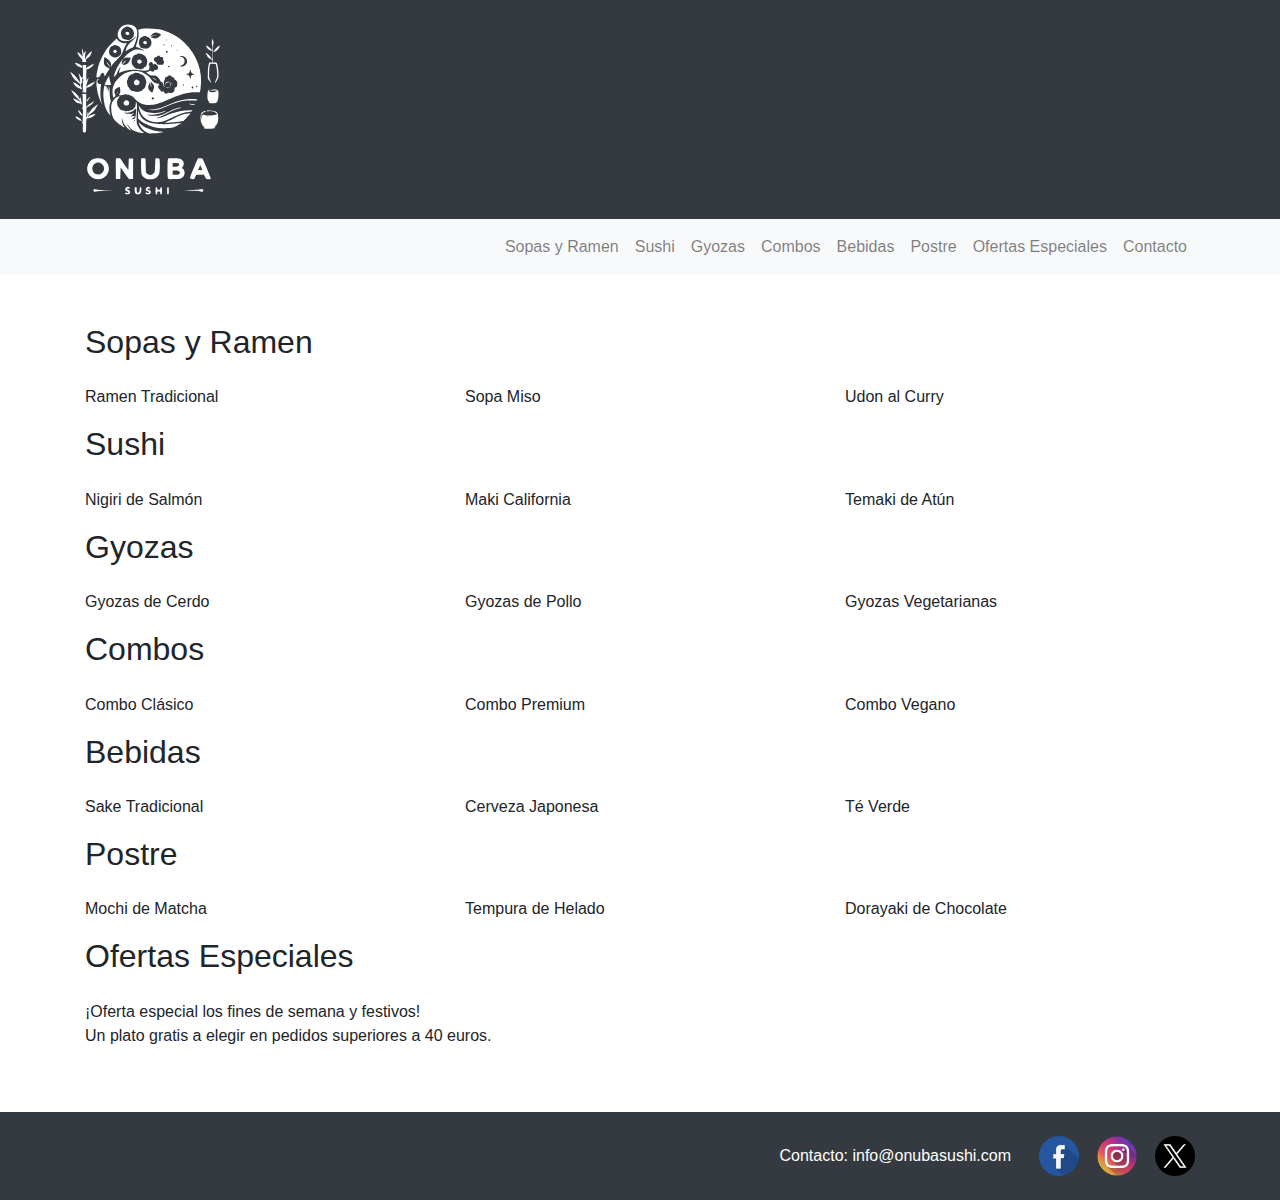
==== index.html @ 3cfafe1b "Initial commit" ====
<!DOCTYPE html>
<html lang="es">
<head>
    <meta charset="UTF-8">
    <meta name="viewport" content="width=device-width, initial-scale=1.0">
    <title>ONUBA SUSHI - Restaurante de comida japonesa</title>
    <link rel="stylesheet" href="https://maxcdn.bootstrapcdn.com/bootstrap/4.5.2/css/bootstrap.min.css">
    <link rel="stylesheet" href="styles.css">
    <link rel="stylesheet" href="animate.css">
    
</head>
<body>
    <script src="animate.js"></script>
    <header class="bg-dark text-white py-4 ">
        <div class="container">
            <div class="row align-items-left"> 
                <div id="animated-svg">
                    <svg class="logo" width="150" height="171" viewBox="0 0 150 171" fill="none">
                        <g id="Clip path group">
                        <mask id="mask0_1_111" style="mask-type:luminance" maskUnits="userSpaceOnUse" x="0" y="0" width="150" height="171">
                        <g id="clip0_1_2">
                        <path id="Vector" d="M150 0H0V171H150V0Z" fill="white"/>
                        </g>
                        </mask>
                        <g mask="url(#mask0_1_111)">
                        <g id="Group">
                        <path id="Vector_2" d="M54.0039 1.23437C49.0352 3.23828 46.125 9.96875 48.4805 13.9727C51.1367 18.3633 59.1016 18.2344 64.2813 13.6758C65.1406 12.9531 65.8672 12.4844 65.8672 12.6523C65.8672 13.0781 64.0274 15.0391 60.4297 18.4883C57.8164 20.9609 56.4024 23.2617 55.8047 25.9883L55.5039 27.4375L56.832 26.5C57.5586 25.9883 59.3594 25.0078 60.8555 24.3281C63.5117 23.1328 63.5977 23.0508 64.711 20.1953C68.1367 11.332 68.1367 5.58203 64.711 2.51172C62.4414 0.468748 57.4297 -0.128908 54.0039 1.23437ZM58.8008 3.02344C58.9727 3.28125 59.2305 3.36328 59.3985 3.28125C59.5703 3.15234 60.3438 3.44922 61.1133 3.91797C62.6133 4.8125 64.2383 8.00781 63.9844 9.54297C63.8555 10.0547 63.7695 10.9062 63.7695 11.418C63.7266 12.4414 62.0117 14.4414 60.2149 15.5508C59.1875 16.2305 58.7578 16.2305 56.5742 15.7617C53.1055 15.0391 52.6328 14.7422 51.6914 12.5234C50.793 10.3945 50.6641 8.73437 51.3477 6.98828C51.9492 5.41015 53.832 3.44922 54.7735 3.44922C55.2031 3.44922 55.6758 3.23828 55.8047 3.02344C56.1445 2.46875 58.457 2.46875 58.8008 3.02344Z" fill="white"/>
                        <path id="Vector_3" d="M55.6328 8.47658C55.332 9.07423 55.375 9.54298 55.8476 10.2227C57.1289 12.0156 60.3437 10.5234 59.1875 8.64845C58.5 7.58205 56.1875 7.45314 55.6328 8.47658Z" fill="white"/>
                        <path id="Vector_4" d="M73.789 4.55861C73.1055 4.68752 71.4765 4.94142 70.2344 5.19533C68.0937 5.62111 68.0078 5.66408 68.3086 6.77346C69.0351 9.32814 68.6094 13.8047 67.2383 17.9805C66.4648 20.2383 65.8672 22.2812 65.8672 22.5391C65.8672 22.793 66.8086 23.2617 68.0078 23.6016C70.0625 24.1992 74.2187 26.3711 73.918 26.6719C73.832 26.7539 72.9765 26.5859 72.0781 26.2461C71.1367 25.9023 69.0781 25.6484 67.539 25.6055C65.2265 25.6055 64.2383 25.8594 61.9687 26.9687C55.4609 30.1641 46.5078 42.1367 44.2383 50.6992L43.6836 52.875L44.9687 51.9805C45.6523 51.4687 46.4258 50.5742 46.6797 49.9336C47.4531 47.8867 49.164 44.5664 50.0195 43.5C50.8359 42.4336 50.8359 42.4766 50.0195 44.6914C49.5508 45.9297 49.164 47.4219 49.164 47.9727V49.0391L50.793 48.2305C54.8594 46.1836 61.8398 45.2461 67.3672 46.0547C74.0469 46.9922 75.6328 47.0352 77.6015 46.3125C79.2305 45.7148 79.4414 45.4609 79.2305 44.5664C79.1445 43.9688 79.2305 43.2461 79.4844 42.9453C79.7851 42.6055 79.7422 42.1797 79.3164 41.625C78.5 40.4766 78.543 39.4961 79.5273 38.6445C80.8125 37.4922 82.2695 37.918 82.8281 39.582C83.2109 40.8164 83.3398 40.9023 83.8125 40.3477C84.625 39.3672 85.0117 39.4961 86.6367 41.1133C88.9922 43.3281 88.4805 46.0547 85.7812 46.0547C84.9687 46.0547 84.2812 46.2695 84.2812 46.4844C84.2812 46.7383 83.8125 47.1211 83.2539 47.3789C82.4414 47.7617 82.0117 47.7188 81.2851 47.207C80.4726 46.6523 80.2148 46.6523 79.2305 47.1641C78.5859 47.5039 77.7305 47.7617 77.3437 47.7617C75.9297 47.7617 76.2305 48.4844 78.2422 50.0195C80.043 51.4258 80.5976 51.5938 82.7422 51.5938C84.0703 51.5938 85.7812 51.8516 86.5508 52.1484C87.9219 52.7461 89.9375 55.2188 90.4492 57.0078C90.6211 57.5195 91.1797 57.9844 91.6914 58.0703C92.375 58.1563 92.6758 58.625 92.9336 59.8203C93.3633 61.7773 94.0039 63.0977 94.6055 63.0977C94.8594 63.0977 94.7305 62.6719 94.3906 62.1602C93.4922 60.8828 93.5312 57.6016 94.4336 56.2812C94.8594 55.6836 95.1172 54.918 95.0742 54.5352C94.9453 53.8125 96.1015 52.5742 96.5312 53C96.6601 53.0859 97.2148 52.7461 97.7734 52.1914C99.0586 50.9141 99.914 50.9141 101.199 52.1914C101.797 52.7891 102.699 53.3008 103.211 53.3828C103.941 53.4688 104.238 53.8516 104.324 54.6641C104.41 55.3438 104.711 55.8555 105.012 55.8555C105.312 55.8555 105.996 56.3242 106.508 56.8789C107.41 57.8164 107.453 58.1992 107.195 60.5C106.98 62.5039 106.723 63.1406 106.082 63.3125C105.652 63.4844 105.141 63.4844 104.969 63.3984C104.754 63.2695 104.625 64.0352 104.582 65.0586C104.539 67.5742 103.168 69.0625 100.941 69.0625C100.043 69.0625 99.1875 68.8945 99.0586 68.6367C98.8867 68.3828 98.2851 68.5937 97.6015 69.1055C96.4883 69.918 96.2305 69.957 95.1601 69.4062C94.4336 69.0625 93.875 68.4258 93.789 67.8711C93.6601 67.1055 93.5312 66.9766 93.0625 67.3594C92.418 67.9141 90.707 67.5742 90.707 66.8906C90.707 66.6797 90.1484 65.9961 89.4219 65.3555C87.9219 64.0352 87.707 62.2461 88.9492 61.0117C89.8945 60.0742 89.8945 60.0742 86.8515 59.4766C84.7109 59.0508 82.8711 57.8164 81.6289 55.9844C79.6133 53 76.5742 50.3594 73.3203 48.7422C70.5351 47.4219 69.5937 47.1641 66.4258 46.9922C59.4844 46.6094 54.0039 48.7422 48.9062 53.7266C43.8125 58.7109 41.7969 64.25 42.7422 70.7266C42.9531 72.2188 43.168 73.4961 43.2539 73.5391C43.3398 73.6211 43.9414 73.2383 44.582 72.6445C45.7383 71.6641 45.7383 71.5781 45.0976 70.3828C44.1523 68.5117 44.2812 66.3359 45.4375 65.0586C46.4687 63.8672 49.4219 62.4609 49.7226 63.0156C49.8515 63.1836 50.0625 64.3789 50.2344 65.6562C50.4492 67.5312 50.3203 68.3398 49.6797 69.5742L48.8242 71.1953H50.8789C51.9922 71.1953 53.4922 70.8945 54.1758 70.5547C55.2461 70.043 55.7187 70 56.7031 70.3828C57.3867 70.6836 58.2422 70.8516 58.6719 70.8125C59.0586 70.7695 59.4844 70.9375 59.6562 71.1953C59.7851 71.4063 60.3437 71.6211 60.8125 71.6211C61.3711 71.6211 62.914 72.8555 64.7969 74.7734C69.4219 79.5039 73.0625 80.9922 79.914 80.9922C84.9258 80.9922 89.5508 79.6719 97.2148 76.0938C109.422 70.3438 117.301 68.125 125.395 68.125H129.98L130.578 64.4609C133.191 47.7188 127.023 30.5469 113.961 18.3203C106.723 11.5859 98.5859 7.37111 88.9922 5.36721C85.8242 4.68752 76.2734 4.1758 73.789 4.55861ZM88.6523 9.28908C91.3476 10.3086 91.4336 10.5234 90.0234 12.0156C87.4531 14.6992 85.0547 15.168 81.7148 13.5898L79.7851 12.6953L82.7422 12.1406C84.3672 11.8437 85.9101 11.4609 86.168 11.332C86.7656 11.0352 83.125 11.4609 81.7148 11.8437C80.6836 12.0977 80.6836 12.0977 81.3281 11.1211C82.0976 9.9258 84.539 8.56252 85.8672 8.56252C86.3828 8.56252 87.664 8.85939 88.6523 9.28908ZM78.2031 13.25C79.4844 13.8867 80.2148 14.6133 80.8555 15.8906C82.957 20.1953 79.4844 25.3086 74.9883 24.582C70.707 23.9023 70.8359 23.9883 69.5937 21.4297C68.6953 19.6406 68.6523 19.2148 69.0351 17.168C69.3789 15.5508 69.8515 14.5703 70.707 13.8477C71.3906 13.293 72.0781 12.9102 72.293 13.0352C72.4609 13.1641 72.8906 12.9531 73.1914 12.5664C73.832 11.7578 75.5898 12.0156 78.2031 13.25ZM96.7031 16.0625C96.7031 16.4023 96.4883 16.5742 96.2734 16.4453C96.0156 16.2734 95.9297 15.9766 96.0586 15.7617C96.4453 15.168 96.7031 15.293 96.7031 16.0625ZM94.3476 21.3437C94.1328 21.6875 93.875 21.6875 93.6172 21.4297C93.3633 21.1758 93.3203 20.75 93.4922 20.4922C93.7031 20.1523 93.9609 20.1523 94.2187 20.4062C94.4765 20.6641 94.5195 21.0898 94.3476 21.3437ZM101.84 21.8555C101.84 22.5391 101.715 22.6641 101.371 22.3242C101.113 22.0703 101.027 21.6445 101.156 21.3867C101.629 20.6641 101.84 20.832 101.84 21.8555ZM107.41 26.2891C107.41 26.6289 107.195 26.7969 106.98 26.6719C106.723 26.5 106.637 26.2031 106.766 25.9883C107.152 25.3906 107.41 25.5195 107.41 26.2891ZM97.6875 28.0781C97.3867 28.1602 97.1289 28.5039 97.1289 28.8437C97.1289 29.3125 96.9609 29.2695 96.4023 28.6719C95.7187 28.0352 95.7187 27.8633 96.2734 27.3086C96.832 26.7539 97.0039 26.7539 97.5586 27.3086C98.0742 27.7773 98.1172 27.9922 97.6875 28.0781ZM70.3203 29.7383C70.4922 29.9102 70.8789 30.0781 71.1367 30.0781C71.4336 30.1211 72.4609 30.4609 73.4492 30.8867C74.9453 31.5273 75.4609 32.082 76.3594 34C77.2148 35.7461 77.4297 36.7695 77.2578 38.0898C76.918 40.9844 76.1875 42.6055 75.0312 42.9023C74.4765 43.0312 74.0039 43.4141 74.0039 43.7148C74.0039 44.5234 70.1484 45.6719 69.207 45.1602C68.7812 44.9492 68.1797 44.7773 67.8789 44.8203C66.4258 44.9922 65.6523 44.6094 63.8984 42.7344C61.6719 40.3906 61.3711 39.5391 61.7578 36.3437C62.0976 33.4883 63.6406 31.2305 65.4805 30.8477C66.168 30.7187 66.9375 30.3359 67.1953 30.0352C67.707 29.3984 69.8086 29.2266 70.3203 29.7383ZM90.0234 32.4648C90.3633 32.9766 90.8359 33.2305 91.0937 33.1055C91.3476 32.9336 91.9492 33.0195 92.4609 33.2734C93.1484 33.6562 93.3203 34.043 93.1055 34.9805C92.9765 35.7461 93.1055 36.3828 93.4922 36.6836C94.3047 37.3633 94.3047 38.1328 93.4922 39.6641C92.8476 40.9023 92.7617 40.9023 90.1484 40.7734C88.6953 40.6875 87.3672 40.6016 87.1953 40.5586C87.0664 40.5195 86.8086 40.0078 86.6367 39.3242C86.5078 38.6836 85.9961 37.9609 85.4805 37.75C83.2539 36.7266 83.4258 33.8711 85.7812 33.0625C86.5078 32.8477 87.2383 32.4219 87.4101 32.125C87.9219 31.2734 89.293 31.4844 90.0234 32.4648ZM114.73 32.8906C118.242 35.3633 117.859 40.1758 113.961 42.0078C112.891 42.5195 112.035 42.6484 110.922 42.4336L109.336 42.0938L110.836 41.7109C113.875 40.9023 115.375 38.0898 114.262 35.3633C113.574 33.7422 112.293 32.8477 110.621 32.8477C109.637 32.8477 109.465 32.7227 109.98 32.4219C111.051 31.7422 113.406 31.9531 114.73 32.8906ZM60.6015 33.8711C61.0273 34.2539 59.8281 36.9375 58.5859 38.4727C57.2578 40.0898 55.0312 41.1133 53.3633 40.8594C52.4609 40.7305 52.5469 40.5586 54.5195 38.4727C56.2305 36.6406 56.4023 36.3008 55.4609 36.7266C54.8594 36.9805 53.789 38.0039 53.1484 38.9844L51.9492 40.7305L51.8203 39.1523C51.6484 37.1523 52.6758 35.1914 54.4336 34.082C55.5039 33.4023 56.2734 33.2734 58.1172 33.4453C59.3594 33.5742 60.4726 33.7422 60.6015 33.8711ZM99.4023 42.9023C99.2305 43.3281 99.0156 43.3281 98.414 42.9883C97.6875 42.5195 97.6875 42.4336 98.3281 41.9648C99.1445 41.3711 99.7851 41.9648 99.4023 42.9023ZM121.969 49.125C122.484 49.5508 123.426 49.8906 124.07 49.9336C125.055 49.9336 124.969 50.0195 123.469 50.5742C121.285 51.3828 121.156 51.5117 120.727 53.7695C120.387 55.6016 120.387 55.6445 120.086 54.3633C119.445 51.6797 119.059 51.2109 116.961 50.5742C115.375 50.1055 115.16 49.9336 116.059 49.9336C118.328 49.8477 119.316 49.168 119.656 47.4609C120.086 45.0352 120.43 44.8203 120.727 46.6523C120.898 47.6328 121.414 48.6562 121.969 49.125ZM68.5234 49.082C68.9062 49.082 69.4648 49.3789 69.7656 49.7227C70.0195 50.0625 70.6211 50.3164 71.0508 50.3164C72.1211 50.3164 74.6484 52.6172 75.1601 54.0234C76.4453 57.6016 76.6172 58.4141 76.1875 59.2227C75.9297 59.6914 75.7187 60.457 75.7187 60.9258C75.7187 62.332 74.3906 64.6758 73.3203 65.1875C72.7617 65.4414 72.293 65.8242 72.293 66.082C72.293 67.4883 66.3828 68.6367 64.7109 67.5312C64.1523 67.1875 63.5117 67.0195 63.2969 67.1484C62.6133 67.5742 60.3008 66.125 59.7422 64.8867C59.4453 64.293 58.7578 63.3125 58.2031 62.7578C57.6015 62.1602 57.3008 61.4805 57.4297 60.9258C57.5586 60.5 57.4726 59.9883 57.2578 59.8594C56.7461 59.5625 56.7461 57.3477 57.2578 56.3672C57.5156 55.9844 57.8164 55.0898 57.9453 54.4062C58.2851 52.875 60.7695 50.3164 61.8828 50.3164C62.3555 50.3164 63.082 49.9336 63.5547 49.4219C64.1953 48.6992 64.668 48.5703 66.082 48.7812C67.0234 48.9102 68.1367 49.0391 68.5234 49.082ZM83.7265 61.3516C84.2812 62.6719 84.2812 63.0547 83.4258 65.7422C82.8711 67.3164 82.3125 68.6367 82.1406 68.6367C82.0117 68.6367 81.0703 67.9141 80.0859 67.0195C78.457 65.4844 78.2851 65.1875 78.2851 63.2695C78.2851 61.8633 78.5859 60.7148 79.2305 59.6914L80.1719 58.1992L80.5156 60.5C80.7265 61.7773 80.9844 62.9297 81.0703 63.0547C81.5 63.4414 81.2851 59.7344 80.8125 58.5391L80.3867 57.3477L81.7539 58.625C82.4844 59.3086 83.3828 60.543 83.7265 61.3516ZM113.961 61.5234C113.832 61.7344 113.535 61.6914 113.32 61.4805C113.062 61.2227 113.02 60.7969 113.191 60.543C113.449 60.1602 113.574 60.1602 113.875 60.5859C114.047 60.8828 114.09 61.3086 113.961 61.5234ZM123.426 63.1836C123.77 63.3984 123.727 63.5234 123.383 63.5234C123.082 63.5234 122.828 63.8672 122.828 64.25C122.828 64.8867 122.742 64.8477 122.055 64.1641C121.371 63.4414 121.371 63.2695 121.969 62.6719C122.355 62.2891 122.699 62.1602 122.785 62.4609C122.871 62.6719 123.168 63.0156 123.426 63.1836ZM127.281 62.2031C127.41 62.418 127.281 62.8008 126.937 63.0547C126.508 63.4414 126.297 63.3984 126.125 62.9297C125.738 61.9922 126.766 61.3516 127.281 62.2031ZM84.1953 74.1758C84.4531 74.1758 84.2383 74.6016 83.7265 75.1133C82.8711 76.0078 82.7422 76.0508 82.4844 75.3281C82.3125 74.9453 81.8398 74.6016 81.414 74.5586C80.8125 74.5586 80.8555 74.4766 81.6289 74.1758C82.1406 73.9648 82.5703 73.5391 82.5703 73.2383C82.6133 72.8984 82.7851 72.9414 83.168 73.4102C83.4687 73.8359 83.9414 74.1758 84.1953 74.1758Z" fill="white"/>
                        <path id="Vector_5" d="M74.0898 17.3398C72.9336 18.1055 72.8906 18.875 73.918 19.7695C74.8594 20.6211 76.4453 20.2812 76.7891 19.1719C77.3008 17.5547 75.5039 16.3164 74.0898 17.3398Z" fill="white"/>
                        <path id="Vector_6" d="M67.8359 36.0859C67.0234 36.8945 66.9805 37.9609 67.707 38.8984C68.6953 40.2187 71.1758 39.8789 71.6484 38.3437C72.3359 36.2578 69.3789 34.5117 67.8359 36.0859Z" fill="white"/>
                        <path id="Vector_7" d="M64.8398 56.4531C63.4688 57.7734 63.4258 59.2656 64.7109 60.457C66.082 61.7344 67.75 61.6523 68.8633 60.2461C70.3203 58.4141 69.4648 56.1953 67.0664 55.6445C66.168 55.4297 65.6523 55.6016 64.8398 56.4531Z" fill="white"/>
                        <path id="Vector_8" d="M42.5273 18.4062C37.9023 22.8789 35.1601 26.6289 32.375 32.2109C29.8086 37.2812 28.3945 41.3281 27.3242 46.4414C26.2109 51.8086 26.2109 53.6406 27.2383 53.5547C27.625 53.5547 28.0937 53.3438 28.2226 53.1719C28.3515 53 28.9062 52.7891 29.3789 52.7461C30.1055 52.7031 30.3203 52.4062 30.3203 51.5938C30.3203 50.2734 32.1211 48.3984 33.0195 48.7422C33.3633 48.8672 33.918 49.8047 34.2617 50.7852L34.8594 52.6172L36.4883 49.6797C37.3867 48.0586 38.5 46.2695 38.9297 45.7148L39.6992 44.6914L37.5156 43.543C34.4765 42.0078 33.6172 40.3906 33.918 36.5547C34.0469 34.9805 34.2617 33.5312 34.3906 33.2734C34.8594 32.5078 39.4023 36.0859 40.4297 38.0469C40.7695 38.6836 41.0273 40.0078 41.0273 41.0273V42.8594L42.0117 41.3711C42.5273 40.5586 44.7969 38.0039 47.0664 35.6172C51.4765 31.0586 51.9922 30.293 53.7031 25.5195C54.3476 23.8164 55.289 21.7266 55.8476 20.875L56.832 19.3437L54.0898 19.1289C50.9219 18.875 48.9492 17.8516 47.582 15.8477L46.5937 14.3984L42.5273 18.4062ZM45.9101 21.2187C46.082 21.4297 46.3828 21.5586 46.5078 21.6016C47.793 21.8125 49.6797 22.8789 50.2344 23.7734C50.664 24.3711 51.0508 25.9453 51.1758 27.2656C51.3906 29.4414 51.3047 29.8242 50.2344 31.0586C49.5937 31.8242 48.8242 32.4219 48.5234 32.4219C48.2226 32.4219 47.75 32.7227 47.4531 33.0625C46.8515 33.7422 43.5117 33.6562 43.2539 32.9336C43.168 32.6797 42.8711 32.5508 42.5703 32.6797C42.0117 32.8906 39.3594 30.4609 39.2734 29.6953C39.2734 29.4414 39.1875 28.7578 39.0586 28.2031C38.9726 27.6094 39.1875 26.2461 39.5703 25.0937C40.1289 23.3477 40.5586 22.8789 42.2266 22.0273C44.3242 20.918 45.3945 20.707 45.9101 21.2187Z" fill="white"/>
                        <path id="Vector_9" d="M43.5117 26.6719C42.9141 28.0352 43.7266 29.0977 45.2266 28.9297C46.8086 28.7148 47.4102 27.5664 46.4258 26.5C45.3125 25.3086 44.1094 25.3906 43.5117 26.6719Z" fill="white"/>
                        <g id="Taza3" class="fade-in-out">
                        <path id="Vector_10" d="M142.098 16.8711C141.672 18.4492 141.629 19.1719 142.012 20.2383C142.613 21.8984 142.699 26.5859 142.141 26.3711C141.883 26.2891 141.285 25.6055 140.727 24.7969C139.828 23.5195 136.23 21.0469 135.848 21.4727C135.719 21.5586 136.273 22.582 137.047 23.7305C138.203 25.3906 138.844 25.9023 140.516 26.4141L142.527 27.0547V31.2305C142.527 33.5312 142.398 35.4062 142.184 35.4062C142.012 35.4062 141.414 34.5117 140.855 33.4453C139.914 31.7422 136.359 28.6289 135.848 29.0977C135.762 29.2266 136.187 30.3359 136.875 31.6133C137.859 33.5742 138.371 34.082 140.301 34.9375C142.227 35.832 142.527 36.1719 142.527 37.1953C142.527 38.3008 142.398 38.3867 140.855 38.3867H139.187L138.5 41.1562C138.074 42.9453 137.816 45.7148 137.816 49.168V54.4492L139.402 56.8359C140.258 58.1562 141.07 59.1797 141.156 59.0938C141.242 59.0078 140.77 57.6445 140.129 56.0703C139.059 53.3008 139.016 52.918 139.187 47.5898C139.316 44.5234 139.613 41.4531 139.914 40.8164C140.344 39.6641 140.473 39.6211 143.039 39.75L145.738 39.8789L146.254 42.0078C146.551 43.1602 146.937 46.0547 147.066 48.3984C147.324 52.5742 147.324 52.7461 145.996 55.8125C145.227 57.5195 144.711 59.0078 144.84 59.1367C144.969 59.2656 145.824 58.1563 146.766 56.707C148.48 54.1094 148.523 53.8945 148.523 50.3594C148.523 46.6094 148.094 43.2852 147.238 40.1328C146.766 38.4297 146.723 38.3867 144.883 38.3867H142.957V29.6953C142.957 24.9648 143.125 20.4922 143.383 19.8125C143.684 18.918 143.641 18.0195 143.254 16.6992L142.656 14.8242L142.098 16.8711Z" fill="white"/>
                        <path id="Vector_11" d="M147.152 23.1758C146.125 23.9453 144.883 25.3906 144.324 26.3281L143.34 28.1211L144.711 27.7344C146.426 27.2227 147.922 25.8594 148.992 23.8164C150.32 21.2187 149.895 21.0898 147.152 23.1758Z" fill="white"/>
                        </g>
                        <path id="Vector_12" d="M12.0781 26.8828C12.207 28.418 12.418 30.4219 12.5898 31.3555L12.8477 33.0625L11.7773 31.5703C10.8359 30.25 9.42187 29.0156 7.70703 27.9922C7.36719 27.7773 7.49609 28.4609 8.05078 29.9531C8.60938 31.3984 9.59375 32.8477 10.793 33.9141C12.418 35.4062 12.5898 35.7461 12.293 36.7695C11.9922 37.9609 11.9922 37.9609 14.1328 37.9609H16.2734L16.1016 36.6406C15.9297 35.4492 16.1016 35.1484 17.9453 33.8711C19.0586 33.0625 20.2578 31.7852 20.5977 31.0156C21.7578 28.6289 22.1836 27.3086 21.7969 27.3086C20.8984 27.3086 17.0469 31.3164 16.1445 33.1484L15.1172 35.1914L14.9883 33.7852C14.9023 33.0195 15.0312 31.3984 15.2891 30.25C16.0586 26.7148 15.8867 25.9453 14.7734 28.0781L13.7891 29.9102L13.2344 27.6523C12.3359 24.0703 11.8203 23.7305 12.0781 26.8828Z" fill="white"/>
                        <path id="Vector_13" d="M36.7461 38.0898C36.7461 38.8125 38.4141 41.625 39.3594 42.4336L40.3008 43.2852L39.3594 41.582C38.2461 39.582 36.7891 37.6211 36.7461 38.0898Z" fill="white"/>
                        <path id="Vector_14" d="M5.95314 40.4766C7.3672 42.0938 8.13673 42.5625 10.9649 43.457L12.336 43.8828L12.293 42.3086C12.25 41.4531 12.1641 41.0273 12.0352 41.4531C11.9063 42.0508 11.6914 42.0078 10.75 41.1133C9.80861 40.2188 6.21095 38.8125 4.92579 38.8125C4.71095 38.8125 5.18361 39.582 5.95314 40.4766Z" fill="white"/>
                        <path id="Vector_15" d="M12.8906 39.1133C13.5312 39.1953 14.5625 39.1953 15.2461 39.1133C15.8867 39.0273 15.332 38.9414 14.0469 38.9414C12.7617 38.9414 12.207 39.0273 12.8906 39.1133Z" fill="white"/>
                        <path id="Vector_16" d="M21.5859 40.7305C20.2148 41.2852 18.4141 42.3906 17.6016 43.1172L16.1875 44.5234V40.9453H12.8047L12.9336 47.0781C13.0625 52.2773 12.9766 53.3008 12.418 53.5117C12.0781 53.6406 11.7344 53.6836 11.6914 53.6406C10.0195 50.8281 8.78125 49.0391 8.65234 49.168C8.56641 49.2539 8.69531 50.0195 8.94922 50.8711C9.67969 53.5977 10.5352 58.4141 10.2344 58.3711C10.1055 58.3711 9.03516 56.8789 7.83594 55.1328C6.42578 53 4.71094 51.0859 2.82812 49.6367L0 47.3789L1.32812 50.3164C2.99609 54.0664 4.45312 55.8555 7.66406 58.0273C9.98047 59.5625 10.1914 59.8594 10.1914 61.2656V62.8008L9.12109 61.6914C8.52344 61.0977 6.85156 60.0312 5.48047 59.3086L2.91406 58.0273L3.59766 59.3906C4.75391 61.6914 6.80859 63.4844 9.07812 64.207C10.2773 64.5898 11.5195 65.1445 11.8633 65.3984C12.3359 65.7422 12.293 65.5273 11.7773 64.5039C11.0078 63.0547 10.793 59.4766 11.4336 59.0508C11.6484 58.9219 11.9492 59.2656 12.0352 59.7773C12.1641 60.3281 12.207 59.2656 12.207 57.4336C12.1211 54.75 12.25 54.1523 12.7617 54.1523C13.3203 54.1523 13.4063 54.6211 13.1484 57.2188C12.6328 61.9492 12.7188 65.5703 13.2344 65.9102C13.5742 66.082 13.3633 66.4219 12.7188 66.7617L11.6914 67.3164L12.9766 67.4023L14.2617 67.4453L12.9766 67.7852C12.0352 68.043 11.9492 68.125 12.5898 68.168C13.1055 68.168 14.0898 68.3398 14.8164 68.4688L16.1445 68.7227L16.2734 66.293L16.4023 63.8242L18.457 63.3125C20.5977 62.7578 21.8398 61.8203 23.9844 59.1797L25.2266 57.5586L23.5547 58.1562C21.0273 59.0508 19.3594 59.9883 17.6875 61.4375C16.0586 62.8438 15.7617 62.5039 16.6602 60.2461C16.918 59.6055 17.5156 57.6875 17.9453 56.0703C18.7148 53.0859 18.7148 53.0859 17.9023 54.1523C17.4297 54.75 16.875 55.7695 16.6602 56.4961C16.3594 57.3906 16.2734 55.9414 16.3164 51.6367L16.4023 45.5039L18.2852 44.9492C20.1719 44.3945 21.9687 42.9883 23.5547 40.8164C23.9844 40.1758 24.3242 39.6641 24.2383 39.6641C24.1523 39.6641 22.9531 40.1328 21.5859 40.7305Z" fill="white"/>
                        <path id="Vector_17" d="M38.4141 52.918C37.3867 54.4492 34.6055 60.0312 34.6055 60.543C34.6055 60.7969 35.8867 60.9688 37.8164 60.9688C39.5703 60.9688 41.0273 60.7969 41.0273 60.6289C41.0273 60.4141 40.7266 59.2227 40.3438 57.9453C39.957 56.6641 39.5273 54.7891 39.3594 53.7695L39.1016 51.8516L38.4141 52.918Z" fill="white"/>
                        <path id="Vector_18" d="M83.3828 54.5352C83.9844 54.9609 85.0117 55.6836 85.7383 56.1133L87.0664 56.8359L86.2109 55.8984C85.3516 54.918 83.3828 53.7266 82.6992 53.7266C82.5273 53.7266 82.8281 54.1094 83.3828 54.5352Z" fill="white"/>
                        <path id="Vector_19" d="M26.9805 55.8555C25.8242 57.7734 26.6797 66.2109 28.6523 72.2578C29.7656 75.5391 32.418 81.7617 31.8203 79.5859C30.6641 75.4531 30.2344 71.5781 30.4492 67.0195C30.5351 64.293 30.793 61.6094 30.9648 61.0547C31.2187 60.2461 31.1367 60.1172 30.1484 60.1172C27.707 60.1172 26.3828 56.9648 28.2656 55.6836C29.1641 55.0469 29.1641 55.0039 28.3945 55.0039C27.9219 55.0039 27.2812 55.3867 26.9805 55.8555Z" fill="white"/>
                        <path id="Vector_20" d="M97.6875 57.8594C96.2734 58.0273 94.9453 59.3516 95.0313 60.543C95.0313 61.0977 95.0742 61.0977 95.2891 60.543C95.7188 59.3516 96.832 58.4141 97.8164 58.4141C98.3711 58.4141 98.9297 58.1992 99.0586 57.9844C99.1875 57.7305 99.2734 57.6016 99.1875 57.6445C99.1016 57.6445 98.4141 57.7734 97.6875 57.8594Z" fill="white"/>
                        <path id="Vector_21" d="M99.5273 58.3711C99.4023 58.582 99.5703 58.9648 99.9141 59.2656C100.77 59.9453 100.727 61.9922 99.8711 62.7148C99.4844 63.0156 98.4141 63.3984 97.4297 63.5664L95.6328 63.8242L97.1719 63.9102C100.086 63.9922 102.27 60.8398 100.344 59.2656C100 58.9648 99.8281 58.582 99.957 58.3711C100.086 58.1562 100.086 57.9883 99.957 57.9883C99.8281 57.9883 99.6562 58.1562 99.5273 58.3711Z" fill="white"/>
                        <path id="Vector_22" d="M101.414 59.4766C101.969 60.0742 102.527 60.543 102.613 60.543C102.742 60.543 102.398 60.0742 101.84 59.4766C101.285 58.8828 100.727 58.4141 100.641 58.4141C100.516 58.4141 100.855 58.8828 101.414 59.4766Z" fill="white"/>
                        <path id="Vector_23" d="M33.7891 64.6328C33.1914 68.8086 33.1914 72.2187 33.918 77.1602C34.6914 82.6992 36.6172 87.1719 39.7422 90.793C40.5156 91.6875 40.6406 91.7305 40.3867 91.0078C39.1015 87.1289 39.0586 81.7187 40.3008 78.7773C40.8555 77.457 40.8555 76.9883 40.3008 74.9844C39.9141 73.5391 39.6562 70.6406 39.6133 67.1484C39.5703 63.0547 39.4844 62.0781 39.2305 63.3984C38.2461 68.6797 38.0742 68.9805 38.2031 65.2305L38.3281 61.6094L37.7734 63.7383C37.2578 65.8242 37.2578 65.8242 37.1289 64.3789C37.0898 63.5664 37.043 62.6289 37.043 62.2891C37.0898 61.9922 36.918 61.9062 36.7461 62.0781C36.5312 62.2891 36.2734 63.5234 36.1875 64.8047L36.0586 67.1484L35.9726 64.3789C35.8867 61.9492 35.7617 61.5664 35.0742 61.5234C34.3906 61.4805 34.2187 61.9492 33.7891 64.6328Z" fill="white"/>
                        <path id="Taza2" d="M143.469 65.6562C145.098 65.7852 146.508 66.0391 146.637 66.168C146.766 66.3359 145.738 66.3359 144.367 66.2109C142.996 66.082 141.199 66.2109 140.387 66.4648C139.145 66.8477 139.613 66.8906 143.254 66.8047C147.793 66.7227 148.395 67.0195 145.395 67.8281C143.34 68.4258 142.012 68.3828 140.086 67.7422C138.414 67.2305 138.285 66.6367 139.656 66.082C140.598 65.6992 140.598 65.6992 139.699 65.6992C138.16 65.6562 137.645 66.7617 137.473 70.8125C137.301 74.2617 137.387 74.8164 138.457 76.9453L139.57 79.2891H142.699C146.211 79.2891 146.895 78.8633 147.922 76.0078C148.48 74.3477 148.738 68.7656 148.266 67.0625C147.922 65.8672 145.824 65.2305 142.742 65.2734C140.727 65.3555 140.77 65.3555 143.469 65.6562Z" fill="white" class="fade-in-out"/>
                        <path id="Vector_24" d="M2.44141 68.4688C3.25391 69.918 5.18359 72.2578 7.02344 74.0078C8.78125 75.668 10.1914 77.2852 10.1914 77.5859C10.1914 77.9687 9.89453 77.8828 9.25 77.2852C7.58203 75.7969 2.57031 73.6641 3.16797 74.7305C4.71094 77.4141 7.02344 79.2891 8.86328 79.2891C9.98047 79.2891 11.8203 80.1406 12.0352 80.7383C12.25 81.3789 12.0352 80.3125 11.5195 78.2227C11.2617 77.2852 10.9219 75.5391 10.75 74.3906C10.4492 72.2578 10.4492 72.2578 10.1914 73.75C9.89453 75.2422 9.89453 75.2422 9.42188 74.1758C8.00781 71.0234 5.4375 68.2969 2.3125 66.6367L1.07031 65.9961L2.44141 68.4688Z" fill="white"/>
                        <path id="Vector_25" d="M46.8516 68.6797C46.5078 70.4688 46.8516 70.8125 47.2383 69.0625C47.4102 68.3399 47.4531 67.6172 47.3242 67.5313C47.2383 67.4024 47.0234 67.957 46.8516 68.6797Z" fill="white"/>
                        <path id="Vector_26" d="M13.5352 69.3633C14.0469 69.4492 14.8164 69.4492 15.2461 69.3633C15.6328 69.2344 15.2031 69.1484 14.2617 69.1914C13.3203 69.1914 12.9766 69.2774 13.5352 69.3633Z" fill="white"/>
                        <path id="Vector_27" d="M11.9062 70.4258C11.9062 70.6406 12.1211 70.7695 12.3359 70.7695C12.5898 70.7695 12.7617 73.4102 12.7617 77.8398C12.7617 82.3984 12.6328 84.7852 12.3359 84.6172C12.1211 84.4883 11.9062 84.5742 11.9062 84.7852C11.9062 85.043 12.207 85.2539 12.5898 85.2539C13.1914 85.2539 13.2773 85.5937 13.0195 87.2148C12.8906 88.3203 12.7617 91.3047 12.7617 93.8594C12.7617 96.8438 12.5898 98.4219 12.3359 98.25C12.1211 98.1211 11.9062 98.207 11.9062 98.4219C11.9062 98.6758 12.1641 98.8906 12.4609 98.8906C12.8477 98.8906 12.9336 99.9961 12.8477 103.32C12.7188 107.453 12.7617 107.793 13.5742 108.262C14.2187 108.602 14.7305 108.602 15.332 108.262C16.1445 107.836 16.1875 107.367 16.1875 101.488C16.1875 96.9297 16.3594 95.0547 16.7461 94.7148C17.0039 94.5 18.1172 94.1602 19.1875 93.9883C21.6289 93.6055 22.9141 92.9219 24.4961 91.2617L25.7812 89.9414L23.6406 90.1953C21.457 90.4961 18.3281 91.9023 18.3281 92.668C18.3281 92.8828 18.2422 92.9648 18.1172 92.8398C17.5586 92.3281 18.5859 91.0508 20.8555 89.5586C23.8984 87.4687 24.3242 86.957 26.3828 83.2539L28.0938 80.2266L26.082 81.4219C23.5547 82.9961 20.8555 85.7656 19.4414 88.2383L18.3281 90.1523L18.2852 88.4492C18.2852 87 18.2031 86.875 17.9023 87.6836C17.6875 88.2383 17.3867 89.6445 17.2148 90.8789C16.6602 95.3086 16.1875 94.4141 16.3164 89.0898L16.4023 83.7617L18.9727 82.3555C20.5156 81.5039 22.0977 80.1836 22.9531 79.0352L24.3672 77.1172L21.8398 78.3945C20.4297 79.1211 18.5859 80.4844 17.6875 81.5039L16.1445 83.3359L16.1875 80.5664C16.2305 79.0352 16.2305 76.0078 16.2305 73.8359L16.1875 69.875L14.0469 70C12.8906 70.0859 11.9062 70.2578 11.9062 70.4258Z" fill="white"/>
                        <path id="Vector_28" d="M48.3945 72.4727C46.168 72.9844 43.9414 75.0273 42.5273 77.7969C41.3711 80.1406 41.2422 80.7383 41.2422 84.6172C41.2422 89.6445 42.4414 93.6484 44.7539 96.332C46.2109 98.0352 51.0078 101.656 53.3203 102.895L54.6484 103.531L53.3633 101.188C52.4609 99.5273 52.0352 98.0781 51.9062 96.2031L51.7344 93.5625L52.3789 95.8633C53.6172 100.168 56.7031 104.344 59.7852 105.918L61.2422 106.602L59.5273 104.344C58.5859 103.105 57.6016 101.617 57.3008 101.02C56.6602 99.7813 57.0039 100.082 59.1875 102.766C60.043 103.875 61.543 105.281 62.4844 105.918C64.2812 107.195 70.75 109.113 72.9336 109.07C74.0898 109.07 74.1328 109.027 73.4062 108.559C71.2188 107.195 69.7227 105.449 68.2656 102.594C66.7656 99.6563 66.6797 99.2734 66.6797 95.4375C66.6797 93.2227 66.7656 89.0469 66.9375 86.1055C67.1523 81.8867 67.0664 80.4414 66.5508 79.0781L65.9102 77.3711L65.8672 78.8633C65.8242 79.6719 65.7383 80.5234 65.6523 80.7813C65.6094 80.9922 65.5234 81.5469 65.5234 81.9297C65.3945 83.168 62.4414 86.1055 61.3281 86.1055C60.8125 86.1055 60.2148 86.3203 60.0859 86.5742C59.9141 86.832 59.1875 86.957 58.4141 86.918C57.6875 86.832 56.832 86.918 56.5312 87.1289C56.2305 87.3008 55.375 87.2578 54.6055 87C53.875 86.7461 52.7617 86.4492 52.1641 86.3633C51.0078 86.1055 50.3633 85.5938 48.4375 83.168C47.5391 82.0586 47.2812 81.207 47.1523 79.1211C46.9805 76.6484 47.0664 76.3086 48.5234 74.2617C49.3359 73.0273 49.9805 72.0469 49.9375 72.0898C49.8516 72.1328 49.1641 72.3008 48.3945 72.4727ZM66.082 87.2578C65.9531 88.875 65.7383 91.0078 65.6094 92.0703C65.3945 94.2031 64.3672 95.2227 62.3125 95.3086L61.0703 95.3945L62.3125 94.6289C62.9531 94.2461 63.8555 93.5195 64.2812 93.0508C64.9258 92.2852 64.9688 92.1563 64.4102 91.9453C64.0273 91.7734 63.0391 91.9844 62.1836 92.3281C61.3281 92.668 60.5156 92.8828 60.3867 92.7539C60.2578 92.625 60.3437 92.4961 60.5547 92.4961C60.8125 92.4961 61.3711 92.1992 61.8398 91.8594C62.6133 91.3047 62.6133 91.2617 61.5859 91.4766C60.7266 91.6445 60.8125 91.5195 62.0977 90.707C62.9961 90.1523 63.7266 89.5586 63.7266 89.3867C63.7266 89.1758 63.5117 89.1758 63.2969 89.3008C62.4844 89.8125 60.3008 90.3242 60.5156 89.9414C60.6406 89.7695 60 89.6836 59.1445 89.8125C58.2422 89.8984 56.6602 89.7266 55.5898 89.3867L53.6602 88.75L56.6602 88.707C60.0859 88.6211 62.4414 87.7695 64.3672 85.7656C65.0977 85.043 65.8242 84.4023 66.0391 84.4023C66.2109 84.4023 66.2539 85.6797 66.082 87.2578ZM64.7969 96.7578C64.3672 97.2266 63.8555 97.6094 63.6406 97.6094C63.2109 97.6094 64.668 95.9922 65.1836 95.9492C65.3945 95.9063 65.2266 96.2891 64.7969 96.7578Z" fill="white"/>
                        <path id="Vector_29" d="M18.6719 73.8789C17.5156 74.8594 16.6172 76.3086 16.6172 77.2031C16.6172 78.0547 18.3281 76.2656 19.2305 74.4766C19.6992 73.6211 20 72.8984 19.957 72.8984C19.8711 72.8984 19.3164 73.3242 18.6719 73.8789Z" fill="white"/>
                        <path id="Vector_30" d="M112.418 75.8828C107.793 76.8594 106.895 77.1601 97.9023 80.9531C88.9063 84.6992 86.5078 85.3398 80.9844 85.4258C78.0313 85.4687 76.918 85.5937 77.5586 85.8516C78.0742 86.0625 80.2578 86.1914 82.3555 86.1914C86.5508 86.1914 89.8516 85.3828 94.9883 83.0391C106.766 77.7148 113.449 76.0937 121.883 76.4336C124.754 76.5625 127.109 76.5625 127.109 76.5195C127.109 76.4336 127.238 76.0937 127.367 75.7109C127.75 74.6875 117.516 74.8164 112.418 75.8828Z" fill="white"/>
                        <path id="Vector_31" d="M54.5195 77.3711C53.2773 78.5664 53.1914 79.1602 54.1328 80.4844C55.0742 81.8477 57.9023 81.8047 58.8008 80.3984C59.9141 78.6914 58.4141 76.3086 56.2305 76.3086C55.8477 76.3086 55.0742 76.7773 54.5195 77.3711Z" fill="white"/>
                        <path id="Vector_32" d="M119.102 80.0156C119.699 80.5664 124.711 81.3789 125.141 80.9531C125.652 80.4844 124.926 80.2695 121.543 79.9297C120 79.7578 118.93 79.8008 119.102 80.0156Z" fill="white"/>
                        <path id="Vector_33" d="M68.6094 81.6328C68.7383 82.1016 69.1211 83.8906 69.5078 85.5508C71.5625 94.5859 81.2422 99.9961 91.5625 97.8672C93.875 97.3984 96.832 96.2031 102.055 93.6055C110.062 89.6445 113.66 88.3633 118.285 87.9805C121.199 87.7266 122.398 87.2578 122.398 86.4922C122.398 85.9375 117.602 86.0625 112.719 86.7461C108.309 87.3437 100.473 89.6445 96.4453 91.4336C93.3633 92.8398 88.6953 94.2031 87.1094 94.1602C85.9531 94.1602 86.125 94.0312 88.1367 93.3906C89.4219 93.0078 93.4062 91.2187 96.918 89.4297C103.426 86.1914 108.824 84.0195 110.535 83.9336C111.051 83.9336 111.262 83.8047 110.965 83.7227C109.68 83.168 105.055 84.6172 99.6992 87.2148C91.5195 91.2187 89.6797 91.7734 84.4961 91.7734C81.7148 91.7734 79.6133 91.5586 78.5 91.1328L76.7891 90.4961L80.1719 90.707C84.4531 90.9648 88.8633 90.1953 92.5469 88.5781C94.1328 87.8516 95.375 87.2148 95.2891 87.1289C95.2461 87.043 93.7461 87.4258 91.9922 87.8945C87.625 89.1328 79.5273 89.2187 76.2734 88.1094C73.7031 87.2148 70.4922 84.5742 69.25 82.3164C68.7812 81.4609 68.5234 81.1641 68.6094 81.6328Z" fill="white"/>
                        <path id="Vector_34" d="M8.05078 85.7227C8.05078 85.8516 8.26563 86.6172 8.52344 87.4258C9.37891 89.8555 12.3359 92.582 12.3359 90.8789C12.3359 90.1953 8.13672 85.082 8.05078 85.7227Z" fill="white"/>
                        <path id="Vector_35" d="M68.0508 90.4531L68.0078 94.543L70.2773 96.5469C73.1484 99.1016 79.5273 102.043 84.7539 103.191C87.707 103.875 90.3203 104.129 94.5625 104.129C102.012 104.172 104.496 103.617 108.223 101.105C109.852 99.9961 111.137 99.0586 111.094 99.0156C111.008 98.9297 108.395 99.1875 105.227 99.5273C94.3906 100.723 82.4414 100.125 77.8594 98.1211C73.4062 96.2031 70.6641 93.3516 69.0352 88.9609L68.0508 86.3203V90.4531Z" fill="white"/>
                        <path id="Taza1" d="M137.215 87.1289C137.645 87.4687 138.203 87.5976 138.457 87.3828C139.484 86.5742 144.41 87.6836 146.34 89.1328L147.324 89.9414L146.125 90.4101C143.426 91.4766 138.629 91.8164 135.418 91.1328L132.336 90.5391L131.949 93.1367L131.52 95.6914L131.434 92.5391C131.391 89.9414 131.477 89.4726 132.035 89.6836C132.418 89.8125 132.676 89.6836 132.676 89.3437C132.676 88.707 133.574 88.2383 134.816 88.2383C135.246 88.2383 135.676 87.9375 135.848 87.5976C136.145 86.7891 135.246 86.7891 133.32 87.5547C131.262 88.4492 130.535 90.1133 130.535 94.0742C130.535 97.8672 131.734 101.062 133.703 102.637L134.859 103.531L133.875 103.66C133.105 103.789 133.32 103.957 134.816 104.383C137.086 105.066 144.453 104.812 145.227 104.043C145.566 103.703 145.437 103.574 144.711 103.574C143.812 103.574 143.855 103.488 145.27 102.125C147.496 100.082 148.223 97.9922 148.223 93.9453C148.223 89.3008 147.664 88.2383 144.668 87.3008C143.383 86.918 140.984 86.5742 139.359 86.5742C136.66 86.5312 136.445 86.5742 137.215 87.1289ZM138.16 92.7969C137.73 92.8828 137.047 92.8828 136.66 92.7969C136.23 92.668 136.574 92.582 137.387 92.582C138.203 92.582 138.543 92.668 138.16 92.7969Z" fill="white" class="fade-in-out"/>
                        <path id="Vector_36" d="M114.902 89.9414C111.906 90.582 109.551 91.5195 104.195 94.1602C100.43 96.0352 96.5742 97.8672 95.6328 98.25C93.9609 98.8867 94.0469 98.8867 98.6289 98.6758C101.242 98.5469 105.609 98.1211 108.395 97.7383L113.492 97.0547L116.875 93.3906C118.715 91.3906 120.258 89.6016 120.258 89.4297C120.258 88.9609 119.273 89.0469 114.902 89.9414Z" fill="white"/>
                        <path id="Vector_37" d="M5.48047 92.8828C5.48047 93.6914 8.86328 96.2461 10.3203 96.5039C11.2187 96.6719 11.9062 97.0156 11.9062 97.2695C11.9062 97.5234 12.0352 97.6523 12.1641 97.4844C12.293 97.3555 11.8633 96.5469 11.1758 95.6914C9.59375 93.6914 5.48047 91.6445 5.48047 92.8828Z" fill="white"/>
                        <path id="Vector_38" d="M68.4375 98.25C68.4375 98.4219 68.9922 99.7422 69.7227 101.23C71.1758 104.301 73.7461 106.855 77.0469 108.52C79.2734 109.625 79.5273 109.668 84.0703 109.371C86.6367 109.242 89.9375 108.859 91.3477 108.559L93.918 108.008L92.207 107.707C91.2617 107.539 89.8086 107.41 88.9492 107.41C86.3398 107.41 79.3164 105.406 76.2305 103.789C74.6055 102.938 72.207 101.273 70.8359 100.125C69.5078 98.9297 68.4375 98.0781 68.4375 98.25Z" fill="white"/>
                        <path id="Vector_39" d="M23.2539 135.063C19.3594 136.809 16.6172 141.879 17.2578 146.098C18.0742 151.422 22.5703 155.258 27.9648 155.258C35.2461 155.301 40.3867 148.609 38.5 141.664C37.8164 139.195 35.418 136.211 33.1914 135.148C30.75 133.953 25.7383 133.91 23.2539 135.063ZM31.5195 139.75C36.3594 143.156 33.918 150.656 27.9219 150.527C24.668 150.484 22.3984 148.055 22.3984 144.605C22.3984 139.707 27.582 136.938 31.5195 139.75Z" fill="white"/>
                        <path id="Vector_40" d="M45.9102 134.805C45.8242 135.105 45.7813 139.75 45.8242 145.117L45.9531 154.918H50.2344L50.4492 149.207L50.6641 143.453L51.9063 145.371C52.5899 146.395 54.4766 149.035 56.1016 151.211L59.0586 155.172L61.0703 155.043L63.082 154.918V134.465H58.8008L58.5859 140.219L58.3711 145.926L56.1875 142.988C54.9883 141.324 53.2344 138.852 52.332 137.449C51.4336 136.043 50.4922 134.762 50.2344 134.594C49.5078 134.039 46.168 134.211 45.9102 134.805Z" fill="white"/>
                        <path id="Vector_41" d="M71.1758 134.805C71.0508 135.148 71.0078 138.77 71.0937 142.816C71.2187 151.336 71.4766 151.977 75.2031 154.148C76.918 155.172 77.6875 155.344 80.2148 155.301C85.0547 155.258 88.2656 153.043 89.3789 148.953C89.6367 148.016 89.8516 144.648 89.8516 141.453C89.8516 134.723 89.6367 134.125 87.0664 134.336L85.3516 134.465L85.1406 141.07C84.9687 146.523 84.7969 147.93 84.1523 148.867C82.6133 151.211 79.4844 151.551 77.3437 149.633L75.9297 148.398L75.7187 141.41L75.5039 134.465L73.4492 134.336C71.9922 134.254 71.3477 134.379 71.1758 134.805Z" fill="white"/>
                        <path id="Vector_42" d="M98.1172 134.723C97.3008 135.531 97.3438 153.383 98.1172 154.449C98.6289 155.129 99.2734 155.215 104.238 155.086C110.621 154.875 112.676 154.191 113.918 151.68C115.289 149.078 114.605 145.543 112.504 144.477C111.648 144.008 111.691 143.965 112.762 142.73C114.691 140.43 113.918 136.98 111.094 135.273C110.02 134.637 108.738 134.422 104.195 134.336C100.086 134.211 98.5 134.336 98.1172 134.723ZM108.609 139.449C110.191 141.027 108.309 142.773 104.969 142.773H102.699V138.938H105.395C106.938 138.938 108.309 139.152 108.609 139.449ZM109.293 147.418C111.008 149.293 109.164 150.867 105.184 150.867H102.699V146.609H105.609C107.965 146.609 108.695 146.777 109.293 147.418Z" fill="white"/>
                        <path id="Vector_43" d="M127.281 135.828C126.895 136.723 125.867 139.152 124.969 141.281C121.328 149.719 120.129 152.828 120.086 153.852C120.043 154.832 120.215 154.918 122.055 155.043L124.07 155.172L125.184 153.043L126.254 150.867H129.422C131.176 150.867 132.891 150.742 133.234 150.613C133.703 150.441 134.176 151.082 134.945 152.742C136.016 155.043 136.102 155.129 137.773 155.129C139.785 155.129 140.812 154.789 140.812 154.148C140.812 153.512 133.148 135.488 132.547 134.762C132.336 134.508 131.219 134.254 130.02 134.254C128.008 134.254 127.879 134.293 127.281 135.828ZM132.164 145.969C132.035 146.141 131.051 146.184 129.98 146.098L128.094 145.969L130.234 141.281L131.305 143.496C131.906 144.734 132.293 145.84 132.164 145.969Z" fill="white"/>
                        <path id="Vector_44" d="M56.1016 163.48C55.375 163.992 55.1602 164.504 55.2461 165.484C55.332 166.547 55.6328 166.848 56.832 167.273C57.6445 167.527 58.4141 167.996 58.5 168.254C58.7148 168.977 57.5156 169.316 56.5312 168.805C55.8867 168.465 55.5469 168.508 55.1602 168.977C54.3906 169.914 56.5742 170.68 58.5859 170.168C59.957 169.871 60.0859 169.699 60.0859 168.336C60.0859 167.016 59.8711 166.762 58.5 166.078C56.5312 165.141 56.3594 164.332 58.1602 164.586C60 164.844 60.8125 163.82 59.2305 163.223C57.6875 162.629 57.2148 162.672 56.1016 163.48Z" fill="white"/>
                        <path id="Vector_45" d="M76.6602 163.48C76.0586 163.906 75.7188 164.547 75.7188 165.398C75.7188 166.461 75.9727 166.762 77.4297 167.316C78.3711 167.699 79.1445 168.168 79.1445 168.336C79.1445 169.105 78.1602 169.273 77.1289 168.723C76.2734 168.254 76.0156 168.254 75.7188 168.762C75.2031 169.617 75.5469 169.957 77.2148 170.297C79.1016 170.637 80.8555 169.617 80.8555 168.168C80.8555 166.973 80.2148 166.379 78.5859 165.992C76.9609 165.566 77.0039 164.332 78.6719 164.629C80.1719 164.93 80.8555 163.906 79.5703 163.223C78.457 162.629 77.7734 162.672 76.6602 163.48Z" fill="white"/>
                        <path id="Vector_46" d="M64.668 165.992C64.8828 169.148 65.3945 169.957 67.6211 170.297C70.0625 170.723 71.1367 169.488 71.3477 166.035C71.5195 163.438 71.4766 163.223 70.6641 163.223C69.8945 163.223 69.7656 163.523 69.6367 165.609C69.5078 168.168 68.7813 169.148 67.4102 168.637C66.8945 168.422 66.7227 167.781 66.7227 165.781C66.7227 163.309 66.6797 163.223 65.6094 163.223C64.4961 163.223 64.4961 163.223 64.668 165.992Z" fill="white"/>
                        <path id="Vector_47" d="M85.5664 166.848C85.5664 170.168 85.6523 170.469 86.4258 170.469C87.1094 170.469 87.2812 170.168 87.2812 168.977C87.2812 167.57 87.3672 167.484 88.7812 167.484C90.1914 167.484 90.2773 167.57 90.2773 168.977C90.2773 170.168 90.4492 170.469 91.1367 170.469C91.9062 170.469 91.9922 170.168 91.9922 166.848C91.9922 163.523 91.9062 163.223 91.1367 163.223C90.4492 163.223 90.2773 163.523 90.2773 164.504C90.2773 165.695 90.1484 165.781 88.7812 165.781C87.4102 165.781 87.2812 165.695 87.2812 164.504C87.2812 163.523 87.1094 163.223 86.4258 163.223C85.6523 163.223 85.5664 163.523 85.5664 166.848Z" fill="white"/>
                        <path id="Vector_48" d="M97.1289 166.762C97.1289 170 97.2148 170.297 97.9883 170.34C98.8008 170.426 98.8438 170.168 98.8438 166.805C98.8438 163.523 98.7578 163.223 97.9883 163.223C97.2148 163.223 97.1289 163.523 97.1289 166.762Z" fill="white"/>
                        <path id="Vector_49" d="M23.7695 165.184C23.2109 165.738 23.4688 167.484 24.1133 167.742C24.4531 167.91 25.0977 167.824 25.5234 167.656C25.9102 167.441 30.1055 167.102 34.8164 166.805L43.3828 166.336L38.0313 166.25C32.375 166.121 26.3828 165.652 24.9688 165.184C24.4961 165.016 23.9414 165.016 23.7695 165.184Z" fill="white"/>
                        <path id="Vector_50" d="M130.879 165.355C130.492 165.609 126.465 165.953 121.883 166.121L113.617 166.461L121.758 166.762C126.254 166.93 130.234 167.273 130.621 167.484C132.336 168.422 133.918 167.23 133.062 165.652C132.59 164.844 131.949 164.758 130.879 165.355Z" fill="white"/>
                        </g>
                        </g>
                        </g>
                        </svg>
                    </div>
                </div>
            </div>
        </div>
    </header>

    <nav class="navbar navbar-expand-lg navbar-light bg-light">
        <div class="container">
            <button class="navbar-toggler" type="button" data-toggle="collapse" data-target="#navbarNav" aria-controls="navbarNav" aria-expanded="false" aria-label="Toggle navigation">
                <span class="navbar-toggler-icon"></span>
            </button>
            <div class="collapse navbar-collapse" id="navbarNav">
                <ul class="navbar-nav ml-auto">
                    <li class="nav-item">
                        <a class="nav-link" href="#sopas">Sopas y Ramen</a>
                    </li>
                    <li class="nav-item">
                        <a class="nav-link" href="#sushi">Sushi</a>
                    </li>
                    <li class="nav-item">
                        <a class="nav-link" href="#gyozas">Gyozas</a>
                    </li>
                    <li class="nav-item">
                        <a class="nav-link" href="#combos">Combos</a>
                    </li>
                    <li class="nav-item">
                        <a class="nav-link" href="#bebidas">Bebidas</a>
                    </li>
                    <li class="nav-item">
                        <a class="nav-link" href="#postre">Postre</a>
                    </li>
                    <li class="nav-item">
                        <a class="nav-link special-offers" href="#ofertas">Ofertas Especiales</a>
                    </li>
                    <li class="nav-item">
                        <a class="nav-link" href="#contacto">Contacto</a>
                    </li>
                </ul>
            </div>
        </div>
    </nav>

    <div class="container py-5">
        <section id="sopas" class="menu-section">
            <h2 class="mb-4">Sopas y Ramen</h2>
            <!-- Contenido de Sopas y Ramen -->
            <div class="row">
                <div class="col-md-4 mb-3">
                    <div class="menu-item">Ramen Tradicional</div>
                </div>
                <div class="col-md-4 mb-3">
                    <div class="menu-item">Sopa Miso</div>
                </div>
                <div class="col-md-4 mb-3">
                    <div class="menu-item">Udon al Curry</div>
                </div>
            </div>
        </section>

        <section id="sushi" class="menu-section">
            <h2 class="mb-4">Sushi</h2>
            <!-- Contenido de Sushi -->
            <div class="row">
                <div class="col-md-4 mb-3">
                    <div class="menu-item">Nigiri de Salmón</div>
                </div>
                <div class="col-md-4 mb-3">
                    <div class="menu-item">Maki California</div>
                </div>
                <div class="col-md-4 mb-3">
                    <div class="menu-item">Temaki de Atún</div>
                </div>
            </div>
        </section>
        <section id="gyozas" class="menu-section">
            <h2 class="mb-4">Gyozas</h2>
            <!-- Contenido de Gyozas -->
            <div class="row">
                <div class="col-md-4 mb-3">
                    <div class="menu-item">Gyozas de Cerdo</div>
                </div>
                <div class="col-md-4 mb-3">
                    <div class="menu-item">Gyozas de Pollo</div>
                </div>
                <div class="col-md-4 mb-3">
                    <div class="menu-item">Gyozas Vegetarianas</div>
                </div>
            </div>
        </section>

        <section id="combos" class="menu-section">
            <h2 class="mb-4">Combos</h2>
            <!-- Contenido de Combos -->
            <div class="row">
                <div class="col-md-4 mb-3">
                    <div class="menu-item">Combo Clásico</div>
                </div>
                <div class="col-md-4 mb-3">
                    <div class="menu-item">Combo Premium</div>
                </div>
                <div class="col-md-4 mb-3">
                    <div class="menu-item">Combo Vegano</div>
                </div>
            </div>
        </section>

        <section id="bebidas" class="menu-section">
            <h2 class="mb-4">Bebidas</h2>
            <!-- Contenido de Bebidas -->
            <div class="row">
                <div class="col-md-4 mb-3">
                    <div class="menu-item">Sake Tradicional</div>
                </div>
                <div class="col-md-4 mb-3">
                    <div class="menu-item">Cerveza Japonesa</div>
                </div>
                <div class="col-md-4 mb-3">
                    <div class="menu-item">Té Verde</div>
                </div>
            </div>
        </section>

        <section id="postre" class="postre">
            <h2 class="mb-4">Postre</h2>
            <!-- Contenido de Postre -->
            <div class="row">
                <div class="col-md-4 mb-3">
                    <div class="menu-item">Mochi de Matcha</div>
                </div>
                <div class="col-md-4 mb-3">
                    <div class="menu-item">Tempura de Helado</div>
                </div>
                <div class="col-md-4 mb-3">
                    <div class="menu-item">Dorayaki de Chocolate</div>
                </div>
            </div>
        </section>

        <section id="ofertas" class="special-offers-content">
            <h2 class="mb-4">Ofertas Especiales</h2>
            <!-- Sección de Ofertas Especiales con texto animado -->
            <p>¡Oferta especial los fines de semana y festivos! <br>Un plato gratis a elegir en pedidos superiores a 40 euros.</p>
        </section>
    </div>

    <footer class="bg-dark text-white py-4">
        <div class="container">
            <ul class="social-media list-inline mb-0">
                <li class="list-inline-item"><p class="mb-0">Contacto: info@onubasushi.com</p></li>
                <li class="list-inline-item"><a href="#"><img src="assets/facebook.png" alt="Facebook"></a></li>
                <li class="list-inline-item"><a href="#"><img src="assets/instagram.png" alt="Instagram"></a></li>
                <li class="list-inline-item"><a href="#"><img src="assets/twitter.png" alt="Twitter"></a></li>
            </ul>
        </div>
    </footer>

    <script src="https://code.jquery.com/jquery-3.5.1.slim.min.js"></script>
    <script src="https://cdn.jsdelivr.net/npm/@popperjs/core@2.9.1/dist/umd/popper.min.js"></script>
    <script src="https://stackpath.bootstrapcdn.com/bootstrap/4.5.2/js/bootstrap.min.js"></script>
</body>
</html>
---- styles.css ----
/*Navigation bar*/
.nav-item {
    position: relative; 
}

.nav-item::before {
    content: '';
    position: absolute;
    width: 100%;
    height: 100%;
    border-radius: 50%;
    background-color: rgba(0, 0, 0, 0.1);
    opacity: 0;
    transition: opacity 0.3s;
}

.nav-item:hover::before {
    opacity: 1;
}


/*Navigation bar*/

.social-media img {
    width: 40px; /* Ajusta el tamaño de los iconos según tus preferencias */
    height: auto; /* Mantén la proporción de aspecto */
}

.social-media {
    display: flex;
    justify-content: flex-end; /* Alinea los elementos al final del contenedor */
    gap: 10px; /* Agrega un espacio entre los elementos */
    align-items: center; /* Alinea verticalmente los elementos */
}

.social-media p {
    margin-right: 10px; /* Añade un margen derecho al texto */
}
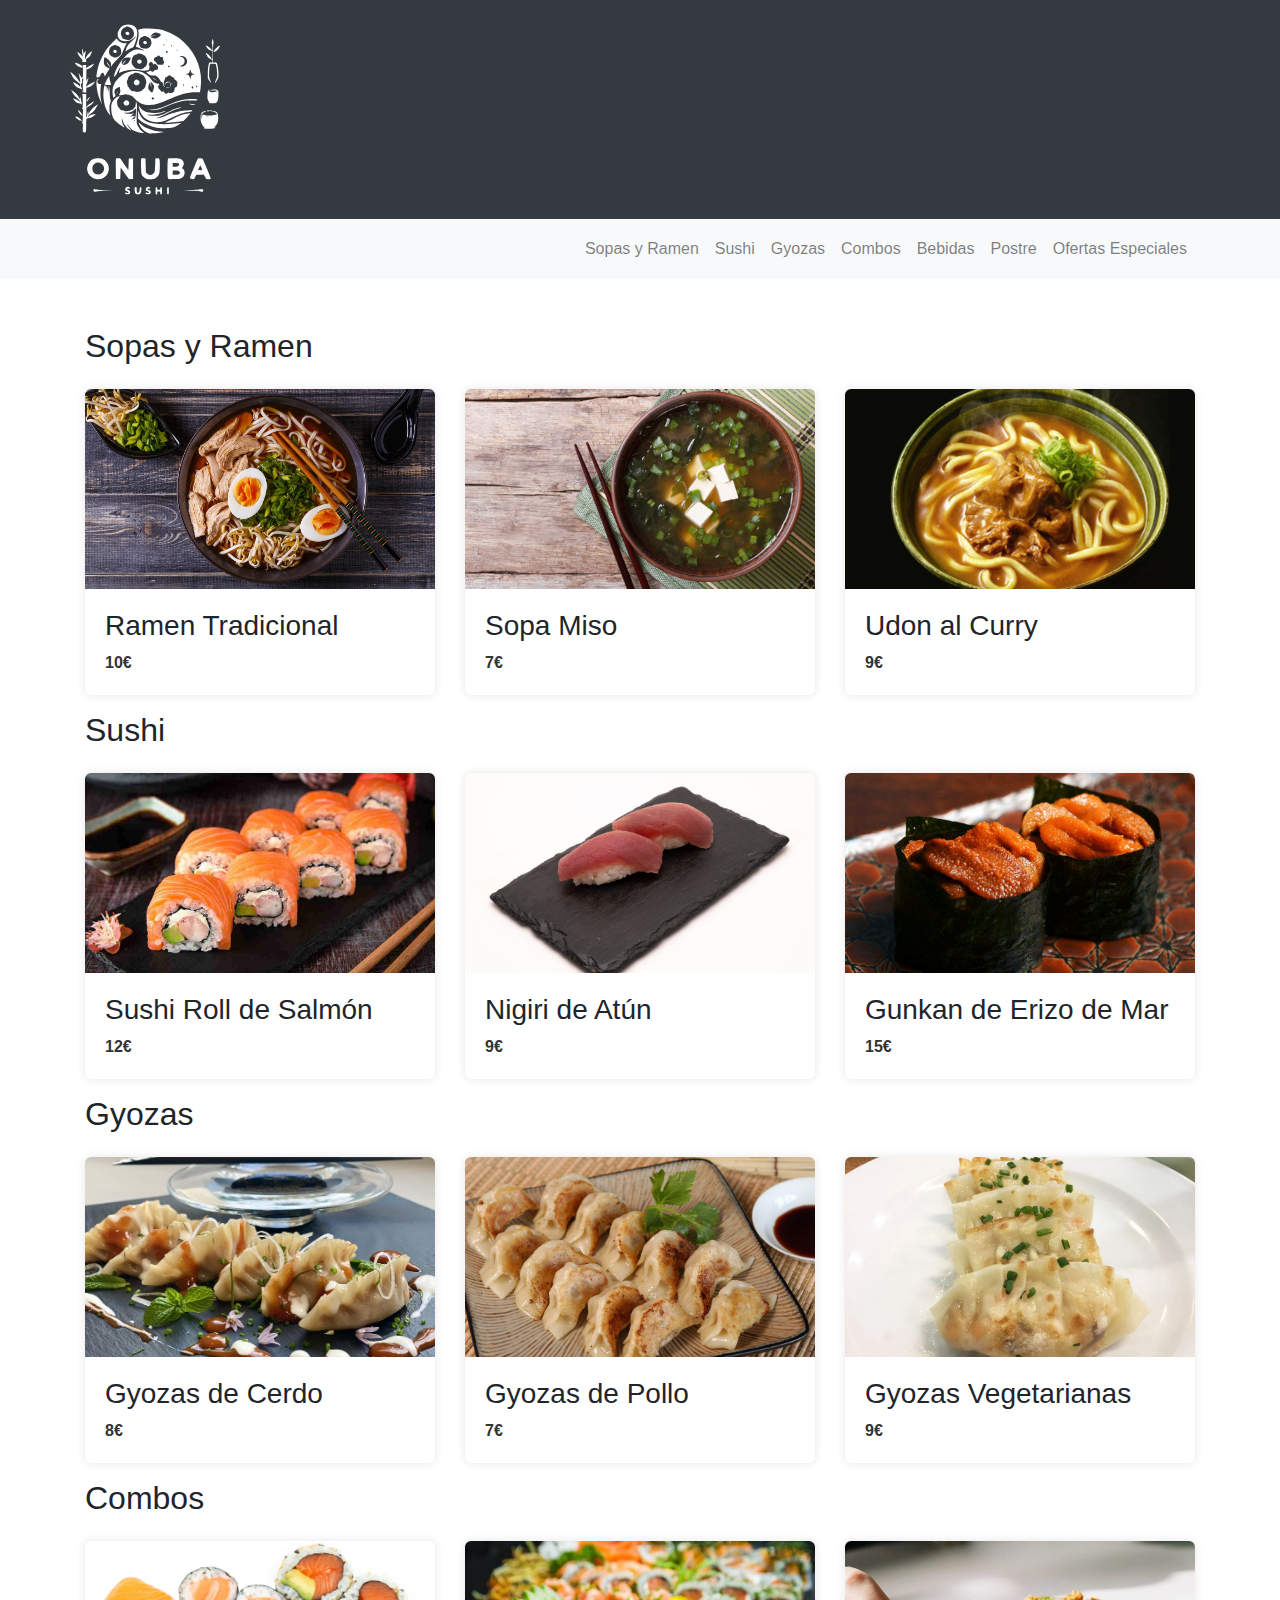
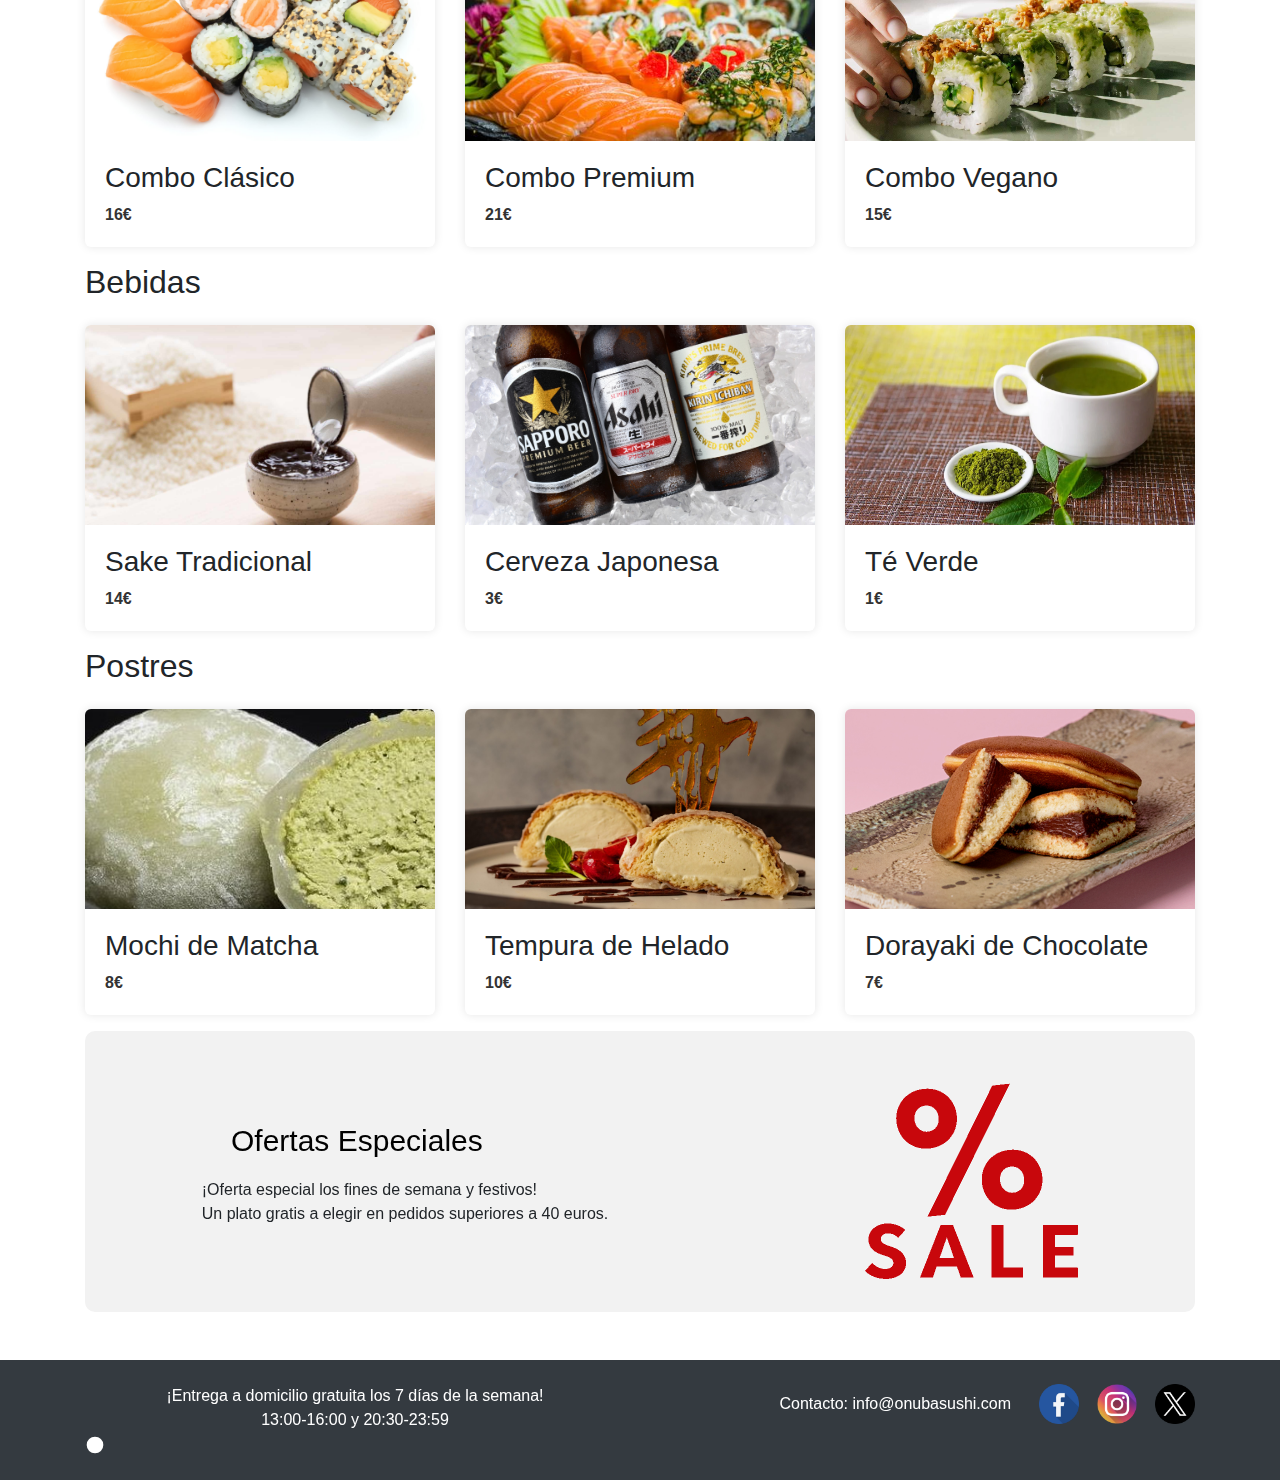
==== commit 6d4be624: "Design done" ====
--- a/index.html
+++ b/index.html
@@ -3,19 +3,17 @@
 <head>
     <meta charset="UTF-8">
     <meta name="viewport" content="width=device-width, initial-scale=1.0">
+    <link rel="icon" href="assets/favicon.png" type="image/x-icon">
     <title>ONUBA SUSHI - Restaurante de comida japonesa</title>
     <link rel="stylesheet" href="https://maxcdn.bootstrapcdn.com/bootstrap/4.5.2/css/bootstrap.min.css">
     <link rel="stylesheet" href="styles.css">
     <link rel="stylesheet" href="animate.css">
-    
-</head>
-<body>
-    <script src="animate.js"></script>
+
     <header class="bg-dark text-white py-4 ">
         <div class="container">
             <div class="row align-items-left"> 
                 <div id="animated-svg">
-                    <svg class="logo" width="150" height="171" viewBox="0 0 150 171" fill="none">
+                    <svg class="logo" width="150" height="171" viewBox="0 0 150 171" fill="none" onclick="window.location.reload()">
                         <g id="Clip path group">
                         <mask id="mask0_1_111" style="mask-type:luminance" maskUnits="userSpaceOnUse" x="0" y="0" width="150" height="171">
                         <g id="clip0_1_2">
@@ -86,7 +84,10 @@
             </div>
         </div>
     </header>
-
+    
+</head>
+<body>
+    <script src="animate.js"></script>
     <nav class="navbar navbar-expand-lg navbar-light bg-light">
         <div class="container">
             <button class="navbar-toggler" type="button" data-toggle="collapse" data-target="#navbarNav" aria-controls="navbarNav" aria-expanded="false" aria-label="Toggle navigation">
@@ -114,131 +115,302 @@
                     </li>
                     <li class="nav-item">
                         <a class="nav-link special-offers" href="#ofertas">Ofertas Especiales</a>
-                    </li>
+                    <!--</li>
                     <li class="nav-item">
                         <a class="nav-link" href="#contacto">Contacto</a>
-                    </li>
+                    </li>-->
                 </ul>
             </div>
         </div>
     </nav>
 
     <div class="container py-5">
+    
         <section id="sopas" class="menu-section">
             <h2 class="mb-4">Sopas y Ramen</h2>
-            <!-- Contenido de Sopas y Ramen -->
-            <div class="row">
-                <div class="col-md-4 mb-3">
-                    <div class="menu-item">Ramen Tradicional</div>
-                </div>
-                <div class="col-md-4 mb-3">
-                    <div class="menu-item">Sopa Miso</div>
-                </div>
-                <div class="col-md-4 mb-3">
-                    <div class="menu-item">Udon al Curry</div>
+            <div class="row">
+                <div class="col-md-4 mb-3">
+                    <div class="tarjeta-plato">
+                        <div class="imagen-plato" style="background-image: url('assets/ramen.jpg')"></div>
+                        <div class="contenido-plato">
+                            <h3>Ramen Tradicional</h3>
+                            <span class="precio">10€</span>
+                            <p class="descripcion">Deliciosa sopa de fideos japonesa.</p>
+                        </div>
+                    </div>
+                </div>
+                <div class="col-md-4 mb-3">
+                    <div class="tarjeta-plato">
+                        <div class="imagen-plato" style="background-image: url('assets/sopa_miso.jpg')"></div>
+                        <div class="contenido-plato">
+                            <h3>Sopa Miso</h3>
+                            <span class="precio">7€</span>
+                            <p class="descripcion">Caldo japonés fermentado a base de soja.</p>
+                        </div>
+                    </div>
+                </div>
+                <div class="col-md-4 mb-3">
+                    <div class="tarjeta-plato">
+                        <div class="imagen-plato" style="background-image: url('assets/udon_al_curry.jpg')"></div>
+                        <div class="contenido-plato">
+                            <h3>Udon al Curry</h3>
+                            <span class="precio">9€</span>
+                            <p class="descripcion">Fideos gruesos japoneses en una deliciosa salsa de curry.</p>
+                        </div>
+                    </div>
                 </div>
             </div>
         </section>
 
         <section id="sushi" class="menu-section">
             <h2 class="mb-4">Sushi</h2>
-            <!-- Contenido de Sushi -->
-            <div class="row">
-                <div class="col-md-4 mb-3">
-                    <div class="menu-item">Nigiri de Salmón</div>
-                </div>
-                <div class="col-md-4 mb-3">
-                    <div class="menu-item">Maki California</div>
-                </div>
-                <div class="col-md-4 mb-3">
-                    <div class="menu-item">Temaki de Atún</div>
-                </div>
-            </div>
-        </section>
-        <section id="gyozas" class="menu-section">
+            <div class="row">
+                <div class="col-md-4 mb-3">
+                    <div class="tarjeta-plato">
+                        <div class="imagen-plato" style="background-image: url('assets/sushi_salmon.jpg')"></div>
+                        <div class="contenido-plato">
+                            <h3>Sushi Roll de Salmón</h3>
+                            <span class="precio">12€</span>
+                            <p class="descripcion">Rollos de sushi rellenos de salmón fresco.</p>
+                        </div>
+                    </div>
+                </div>
+                <div class="col-md-4 mb-3">
+                    <div class="tarjeta-plato">
+                        <div class="imagen-plato" style="background-image: url('assets/sushi_atun.jpg')"></div>
+                        <div class="contenido-plato">
+                            <h3>Nigiri de Atún</h3>
+                            <span class="precio">9€</span>
+                            <p class="descripcion">Finas lonchas de atún sobre bolas de arroz.</p>
+                        </div>
+                    </div>
+                </div>
+                <div class="col-md-4 mb-3">
+                    <div class="tarjeta-plato">
+                        <div class="imagen-plato" style="background-image: url('assets/sushi_mar.jpg')"></div>
+                        <div class="contenido-plato">
+                            <h3>Gunkan de Erizo de Mar</h3>
+                            <span class="precio">15€</span>
+                            <p class="descripcion">Pequeños barquitos de sushi rellenos de erizo de mar.</p>
+                        </div>
+                    </div>
+                </div>
+            </div>
+        </section>
+        
+        
+
+          <section id="gyozas" class="menu-section">
             <h2 class="mb-4">Gyozas</h2>
-            <!-- Contenido de Gyozas -->
-            <div class="row">
-                <div class="col-md-4 mb-3">
-                    <div class="menu-item">Gyozas de Cerdo</div>
-                </div>
-                <div class="col-md-4 mb-3">
-                    <div class="menu-item">Gyozas de Pollo</div>
-                </div>
-                <div class="col-md-4 mb-3">
-                    <div class="menu-item">Gyozas Vegetarianas</div>
+            <div class="row">
+                <div class="col-md-4 mb-3">
+                    <div class="tarjeta-plato">
+                        <div class="imagen-plato" style="background-image: url('assets/gyozas_cerdo.jpg')"></div>
+                        <div class="contenido-plato">
+                            <h3>Gyozas de Cerdo</h3>
+                            <span class="precio">8€</span>
+                            <p class="descripcion" data-translate="gyozas_cerdo_desc">Deliciosas gyozas rellenas de cerdo.</p>
+                        </div>
+                    </div>
+                </div>
+                <div class="col-md-4 mb-3">
+                    <div class="tarjeta-plato">
+                        <div class="imagen-plato" style="background-image: url('assets/gyozas_pollo.jpg')"></div>
+                        <div class="contenido-plato">
+                            <h3>Gyozas de Pollo</h3>
+                            <span class="precio">7€</span>
+                            <p class="descripcion" data-translate="gyozas_pollo_desc">Sabrosas gyozas rellenas de pollo.</p>
+                        </div>
+                    </div>
+                </div>
+                <div class="col-md-4 mb-3">
+                    <div class="tarjeta-plato">
+                        <div class="imagen-plato" style="background-image: url('assets/gyozas_vegetarianas.jpg')"></div>
+                        <div class="contenido-plato">
+                            <h3>Gyozas Vegetarianas</h3>
+                            <span class="precio">9€</span>
+                            <p class="descripcion" data-translate="gyozas_vegetarianas_desc">Deliciosas gyozas vegetarianas rellenas de verduras.</p>
+                        </div>
+                    </div>
                 </div>
             </div>
         </section>
 
         <section id="combos" class="menu-section">
             <h2 class="mb-4">Combos</h2>
-            <!-- Contenido de Combos -->
-            <div class="row">
-                <div class="col-md-4 mb-3">
-                    <div class="menu-item">Combo Clásico</div>
-                </div>
-                <div class="col-md-4 mb-3">
-                    <div class="menu-item">Combo Premium</div>
-                </div>
-                <div class="col-md-4 mb-3">
-                    <div class="menu-item">Combo Vegano</div>
-                </div>
-            </div>
-        </section>
+            <div class="row">
+                <div class="col-md-4 mb-3">
+                    <div class="tarjeta-plato">
+                        <div class="imagen-plato" style="background-image: url('assets/combo_normal.jpg')"></div>
+                        <div class="contenido-plato">
+                            <h3>Combo Clásico</h3>
+                            <span class="precio">16€</span>
+                            <p class="descripcion">Una combinación perfecta de platos tradicionales japoneses.</p>
+                        </div>
+                    </div>
+                </div>
+                <div class="col-md-4 mb-3">
+                    <div class="tarjeta-plato">
+                        <div class="imagen-plato" style="background-image: url('assets/combo_premium.jpg')"></div>
+                        <div class="contenido-plato">
+                            <h3>Combo Premium</h3>
+                            <span class="precio">21€</span>
+                            <p class="descripcion">Una experiencia gastronómica de lujo con los mejores ingredientes y presentaciones.</p>
+                        </div>
+                    </div>
+                </div>
+                <div class="col-md-4 mb-3">
+                    <div class="tarjeta-plato">
+                        <div class="imagen-plato" style="background-image: url('assets/combo_vegano.jpg')"></div>
+                        <div class="contenido-plato">
+                            <h3>Combo Vegano</h3>
+                            <span class="precio">15€</span>
+                            <p class="descripcion">Una selección deliciosa y saludable de platos veganos japoneses.</p>
+                        </div>
+                    </div>
+                </div>
+            </div>
+        </section>
+        
 
         <section id="bebidas" class="menu-section">
             <h2 class="mb-4">Bebidas</h2>
-            <!-- Contenido de Bebidas -->
-            <div class="row">
-                <div class="col-md-4 mb-3">
-                    <div class="menu-item">Sake Tradicional</div>
-                </div>
-                <div class="col-md-4 mb-3">
-                    <div class="menu-item">Cerveza Japonesa</div>
-                </div>
-                <div class="col-md-4 mb-3">
-                    <div class="menu-item">Té Verde</div>
-                </div>
-            </div>
-        </section>
-
-        <section id="postre" class="postre">
-            <h2 class="mb-4">Postre</h2>
-            <!-- Contenido de Postre -->
-            <div class="row">
-                <div class="col-md-4 mb-3">
-                    <div class="menu-item">Mochi de Matcha</div>
-                </div>
-                <div class="col-md-4 mb-3">
-                    <div class="menu-item">Tempura de Helado</div>
-                </div>
-                <div class="col-md-4 mb-3">
-                    <div class="menu-item">Dorayaki de Chocolate</div>
-                </div>
-            </div>
-        </section>
-
-        <section id="ofertas" class="special-offers-content">
-            <h2 class="mb-4">Ofertas Especiales</h2>
-            <!-- Sección de Ofertas Especiales con texto animado -->
-            <p>¡Oferta especial los fines de semana y festivos! <br>Un plato gratis a elegir en pedidos superiores a 40 euros.</p>
-        </section>
+            <div class="row">
+                <div class="col-md-4 mb-3">
+                    <div class="tarjeta-plato">
+                        <div class="imagen-plato" style="background-image: url('assets/sake_tradicional.jpg')"></div>
+                        <div class="contenido-plato">
+                            <h3>Sake Tradicional</h3>
+                            <span class="precio">14€</span>
+                            <p class="descripcion">Una selección de sake de alta calidad para acompañar tu comida.</p>
+                        </div>
+                    </div>
+                </div>
+                <div class="col-md-4 mb-3">
+                    <div class="tarjeta-plato">
+                        <div class="imagen-plato" style="background-image: url('assets/cerveza_japonesa.jpg')"></div>
+                        <div class="contenido-plato">
+                            <h3>Cerveza Japonesa</h3>
+                            <span class="precio">3€</span>
+                            <p class="descripcion">Refrescante cerveza japonesa, perfecta para disfrutar en cualquier momento.</p>
+                        </div>
+                    </div>
+                </div>
+                <div class="col-md-4 mb-3">
+                    <div class="tarjeta-plato">
+                        <div class="imagen-plato" style="background-image: url('assets/te_verde.jpg')"></div>
+                        <div class="contenido-plato">
+                            <h3>Té Verde</h3>
+                            <span class="precio">1€</span>
+                            <p class="descripcion">Té verde japonés, conocido por sus propiedades saludables y su sabor único.</p>
+                        </div>
+                    </div>
+                </div>
+            </div>
+        </section>
+        
+
+        <section id="postre" class="menu-section">
+            <h2 class="mb-4">Postres</h2>
+            <div class="row">
+                <div class="col-md-4 mb-3">
+                    <div class="tarjeta-plato">
+                        <div class="imagen-plato" style="background-image: url('assets/mochis.jpg   ')"></div>
+                        <div class="contenido-plato">
+                            <h3>Mochi de Matcha</h3>
+                            <span class="precio">8€</span>
+                            <p class="descripcion">Deliciosos bocados de mochi de matcha.</p>
+                        </div>
+                    </div>
+                </div>
+                <div class="col-md-4 mb-3">
+                    <div class="tarjeta-plato">
+                        <div class="imagen-plato" style="background-image: url('assets/tempura_helado.jpg')"></div>
+                        <div class="contenido-plato">
+                            <h3>Tempura de Helado</h3>
+                            <span class="precio">10€</span>
+                            <p class="descripcion">Helado envuelto en masa crujiente y frito.</p>
+                        </div>
+                    </div>
+                </div>
+                <div class="col-md-4 mb-3">
+                    <div class="tarjeta-plato">
+                        <div class="imagen-plato" style="background-image: url('assets/dorayaki_chocolate.jpg')"></div>
+                        <div class="contenido-plato">
+                            <h3>Dorayaki de Chocolate</h3>
+                            <span class="precio">7€</span>
+                            <p class="descripcion">Panqueques rellenos de crema de chocolate.</p>
+                        </div>
+                    </div>
+                </div>
+            </div>
+        </section>
+        
+        
+        
+        
+        
+        <div id="ofertas" class="ofertas-container">
+            <div class="ofertas-content">
+                <div class="ofertas-text">
+                    <div class="parrafo-container">
+                        <!--Uso de CANVAS-->
+                        <canvas width="300" height="120" id="lienzo"></canvas>
+                        
+                        <p>¡Oferta especial los fines de semana y festivos! <br>Un plato gratis a elegir en pedidos superiores a 40 euros.</p>
+                    </div>
+                </div>
+                <div class="gif-container">
+                    <img src="assets/sale.gif" alt="Gif animado">
+                </div>
+            </div>
+        </div>
     </div>
 
-    <footer class="bg-dark text-white py-4">
-        <div class="container">
-            <ul class="social-media list-inline mb-0">
-                <li class="list-inline-item"><p class="mb-0">Contacto: info@onubasushi.com</p></li>
-                <li class="list-inline-item"><a href="#"><img src="assets/facebook.png" alt="Facebook"></a></li>
-                <li class="list-inline-item"><a href="#"><img src="assets/instagram.png" alt="Instagram"></a></li>
-                <li class="list-inline-item"><a href="#"><img src="assets/twitter.png" alt="Twitter"></a></li>
-            </ul>
-        </div>
-    </footer>
+    
 
     <script src="https://code.jquery.com/jquery-3.5.1.slim.min.js"></script>
     <script src="https://cdn.jsdelivr.net/npm/@popperjs/core@2.9.1/dist/umd/popper.min.js"></script>
     <script src="https://stackpath.bootstrapcdn.com/bootstrap/4.5.2/js/bootstrap.min.js"></script>
 </body>
+<footer class="bg-dark text-white py-4 d-flex align-items-center">
+    <div class="container">
+        <div class="row">
+            
+            <div class="col-md-6 text-center">
+                <div class="delivery-info">
+                    <p class="mb-0">¡Entrega a domicilio gratuita los 7 días de la semana!<br>13:00-16:00 y 20:30-23:59</p>
+                </div>
+            </div>
+            <div class="col-md-6">
+                <ul class="social-media list-inline mb-0 text-center text-md-right">
+                    <li class="list-inline-item"><p class="mb-0">Contacto: info@onubasushi.com</p></li>
+                    <li class="list-inline-item"><a href="#"><img src="assets/facebook.png" alt="Facebook"></a></li>
+                    <li class="list-inline-item"><a href="#"><img src="assets/instagram.png" alt="Instagram"></a></li>
+                    <li class="list-inline-item"><a href="#"><img src="assets/twitter.png" alt="Twitter"></a></li>
+                </ul>
+            </div>
+            <!--Uso de SVG-->
+            <div id="svg">
+                <?xml version="1.0"?>
+                <svg
+                    width="40"
+                    height="20"
+                    viewBox="0 0 120 120"
+                    version="1.1"
+                    xmlns="http://www.w3.org/2000/svg">
+                    <circle id="circle" cx="60" cy="60" r="50" fill="white">
+                        <animate
+                            attributeType="XML"
+                            attributeName="cx"
+                            values="10; 110; 10"
+                            keyTimes="0; 0.5; 1"
+                            dur="2s"
+                            repeatCount="indefinite" />
+                    </circle>
+                </svg>
+            </div>
+        </div>
+    </div>
+</footer>
 </html>--- a/styles.css
+++ b/styles.css
@@ -3,37 +3,241 @@
     position: relative; 
 }
 
-.nav-item::before {
-    content: '';
-    position: absolute;
-    width: 100%;
-    height: 100%;
-    border-radius: 50%;
-    background-color: rgba(0, 0, 0, 0.1);
-    opacity: 0;
-    transition: opacity 0.3s;
-}
-
-.nav-item:hover::before {
+.nav-item:hover {
     opacity: 1;
 }
 
 
-/*Navigation bar*/
-
+/*Footer*/
 .social-media img {
-    width: 40px; /* Ajusta el tamaño de los iconos según tus preferencias */
-    height: auto; /* Mantén la proporción de aspecto */
+    width: 40px; 
+    height: auto; 
 }
 
 .social-media {
     display: flex;
-    justify-content: flex-end; /* Alinea los elementos al final del contenedor */
-    gap: 10px; /* Agrega un espacio entre los elementos */
-    align-items: center; /* Alinea verticalmente los elementos */
+    justify-content: flex-end; 
+    gap: 10px; 
+    align-items: center; 
 }
 
 .social-media p {
     margin-right: 10px; /* Añade un margen derecho al texto */
 }
 
+.nav-link {
+    padding: 10px 15px; /* Ajusta los valores según sea necesario */
+}
+
+.footer-fixed {
+    position: fixed;
+    bottom: 0;
+    left: 0;
+    width: 100%;
+}
+
+/*Product*/
+.producto {
+    border-radius: 15px;
+    overflow: hidden;
+    margin-bottom: 20px;
+  }
+  
+  .producto .imagen {
+    background-size: cover;
+    background-position: center;
+  }
+
+  .card-img-top{
+    flex: 1;
+    background-size: cover;
+    background-position: center;
+  }
+  
+  .producto .card-body {
+    background-color: rgba(255, 255, 255, 0.8);
+    padding: 10px;
+    box-sizing: border-box;
+    transition: background-color 0.3s ease;
+  }
+  
+  .producto:hover .card-body {
+    background-color: rgba(0, 0, 0, 0.8);
+  }
+  
+  .producto .card-title, .producto .precio {
+    margin: 0;
+    color: #000;
+  }
+  
+  .producto:hover .card-title, .producto:hover .precio {
+    color: #fff;
+  }
+  
+  .producto .descripcion {
+    display: none;
+    font-size: 14px;
+    color: #fff;
+  }
+  
+  .producto:hover .descripcion {
+    display: block;
+  }
+
+  .tarjeta-rest{
+    background-repeat: no-repeat;
+    height: 400px;
+    border-radius: 6px;
+    padding: 1rem .5rem;
+    display: flex;
+    align-items: end;
+  }
+  
+  .tarjeta-rest {
+    position: relative;
+    overflow: hidden;
+    margin-bottom: 20px;
+    border-radius: 10px;
+    box-shadow: 0px 4px 10px rgba(0, 0, 0, 0.1);
+    transition: transform 0.3s ease;
+}
+
+.tarjeta-rest:hover {
+    transform: translateY(-5px);
+}
+
+.tarjeta-img {
+    background-repeat: no-repeat;
+    height: 400px;
+    border-radius: 6px;
+    padding: 1rem .5rem;
+    display: flex;
+    align-items: end;
+}
+
+
+/* Estilos para las tarjetas de platos */
+.tarjeta-plato {
+    position: relative;
+    overflow: hidden;
+    border-radius: 6px;
+    box-shadow: 0 0 10px rgba(0, 0, 0, 0.1);
+    background-color: #fff;
+    transition: transform 0.3s ease;
+}
+
+.tarjeta-plato:hover {
+    transform: scale(1.05);
+}
+
+.imagen-plato {
+    height: 200px;
+    background-size: cover;
+    background-position: center;
+}
+
+.contenido-plato {
+    padding: 20px;
+}
+
+.tarjeta-plato h3 {
+    margin-top: 0;
+}
+
+.tarjeta-plato .precio {
+    font-weight: bold;
+    color: #333;
+}
+
+.tarjeta-plato .descripcion {
+    position: absolute;
+    top: 50%;
+    left: 50%;
+    transform: translate(-50%, -50%);
+    opacity: 0;
+    transition: opacity 0.3s ease;
+    background-color: rgba(0, 0, 0, 0.7);
+    color: #fff;
+    padding: 20px;
+    box-sizing: border-box;
+    border-radius: 20px;
+    text-align: center;
+}
+
+.tarjeta-plato:hover .descripcion {
+    opacity: 1;
+}
+
+
+/*Ofert Container*/
+.ofertas-container {
+    display: flex;
+    justify-content: center;
+    align-items: center;
+    background-color: #f2f2f2;
+    border-radius: 10px;
+    padding: 20px;
+}
+
+.ofertas-content {
+    display: flex;
+    
+}
+
+.ofertas-text {
+    flex: 1;
+}
+
+.parrafo-container {
+   text-align: start;
+}
+
+.gif-container {
+    display: flex;
+    justify-content: flex-end;
+}
+
+.gif-container img {
+    max-width: 50%;
+    align-self: flex-end;
+}
+.ofertas-content {
+    display: flex;
+    align-items: center; 
+}
+
+.ofertas-text {
+    flex: 1;
+}
+
+#ofertas p {
+    padding-bottom: 50px;
+}
+
+
+  /*Mediaqueries*/
+  @media (max-width:1200px){
+    .column-4{
+      grid-template-columns: repeat(3,1fr);
+    }
+  }
+  
+  @media (max-width:880px){
+    .column-4{
+      grid-template-columns: repeat(2,1fr);
+    }
+  }
+  
+  @media (max-width:640px){
+    .column-4{
+      grid-template-columns: repeat(1,1fr);
+    }
+  }
+
+  
+ 
+
+
+
+  
+
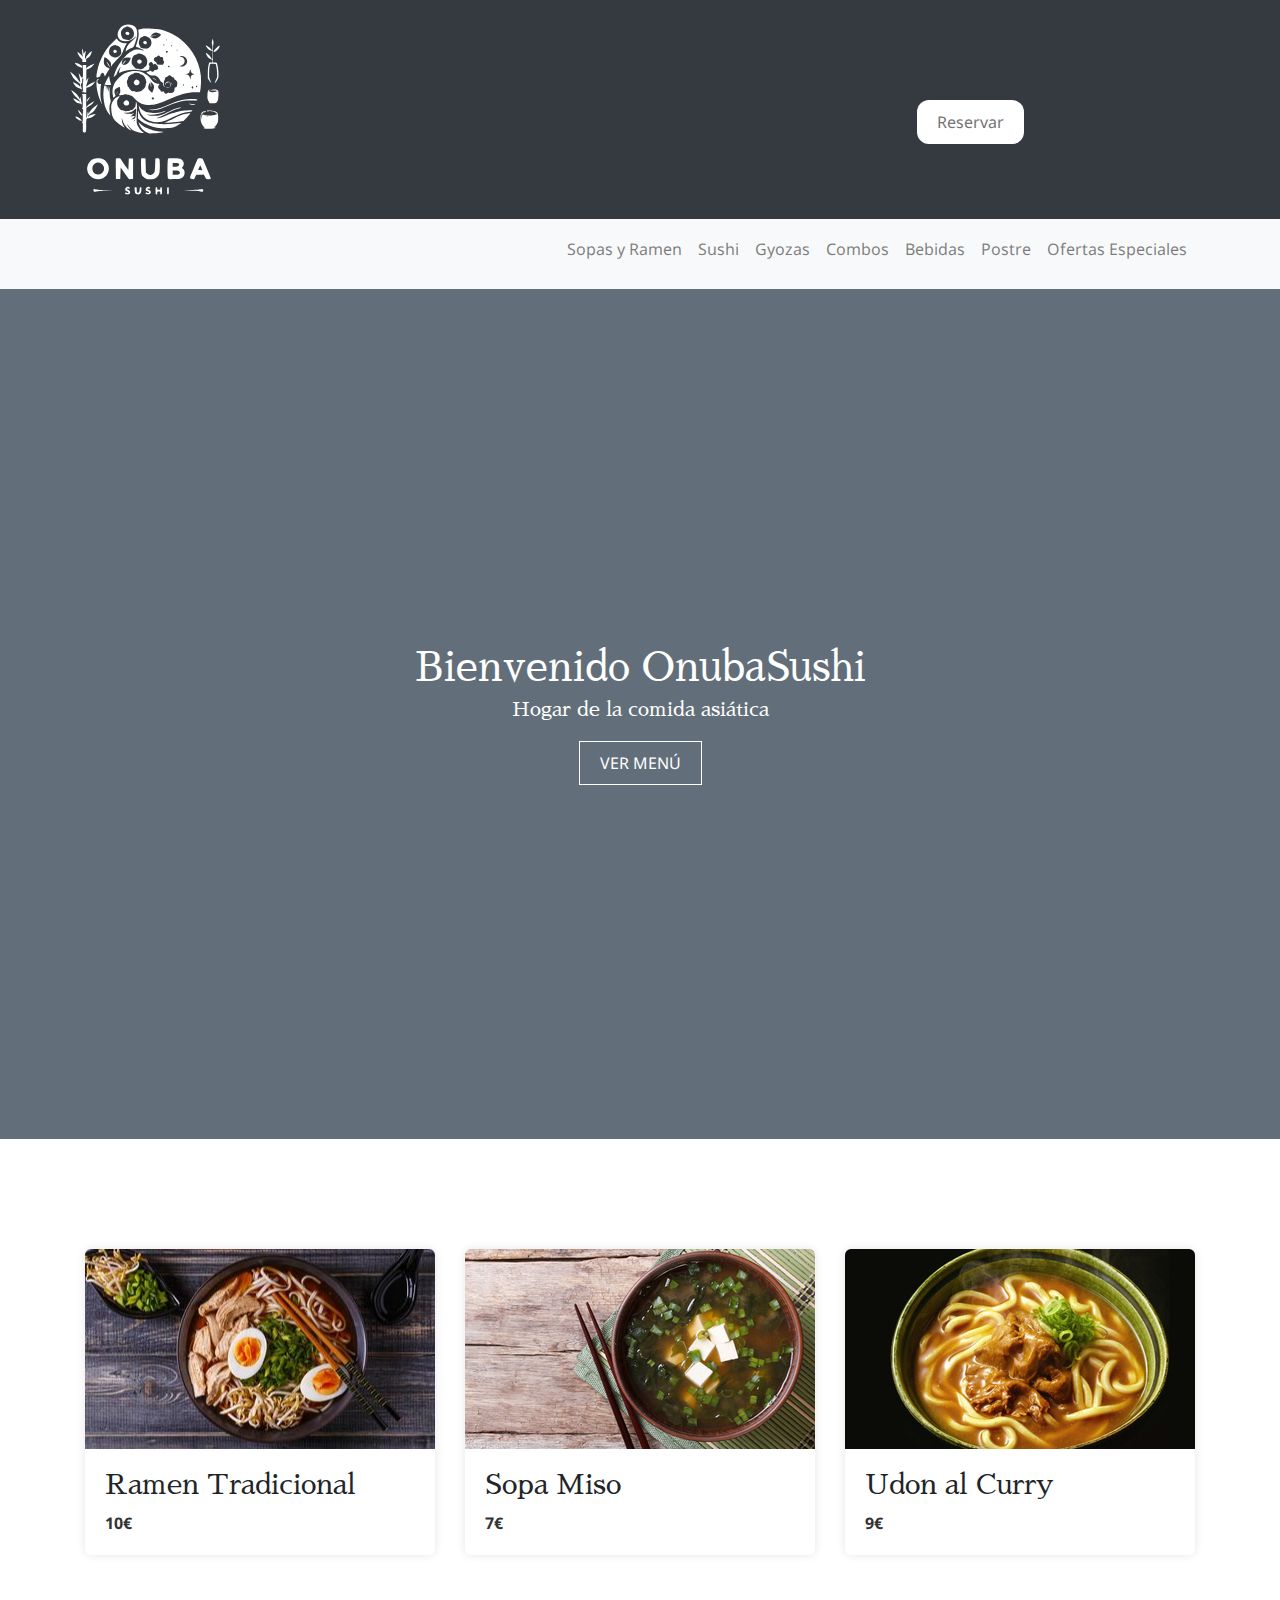
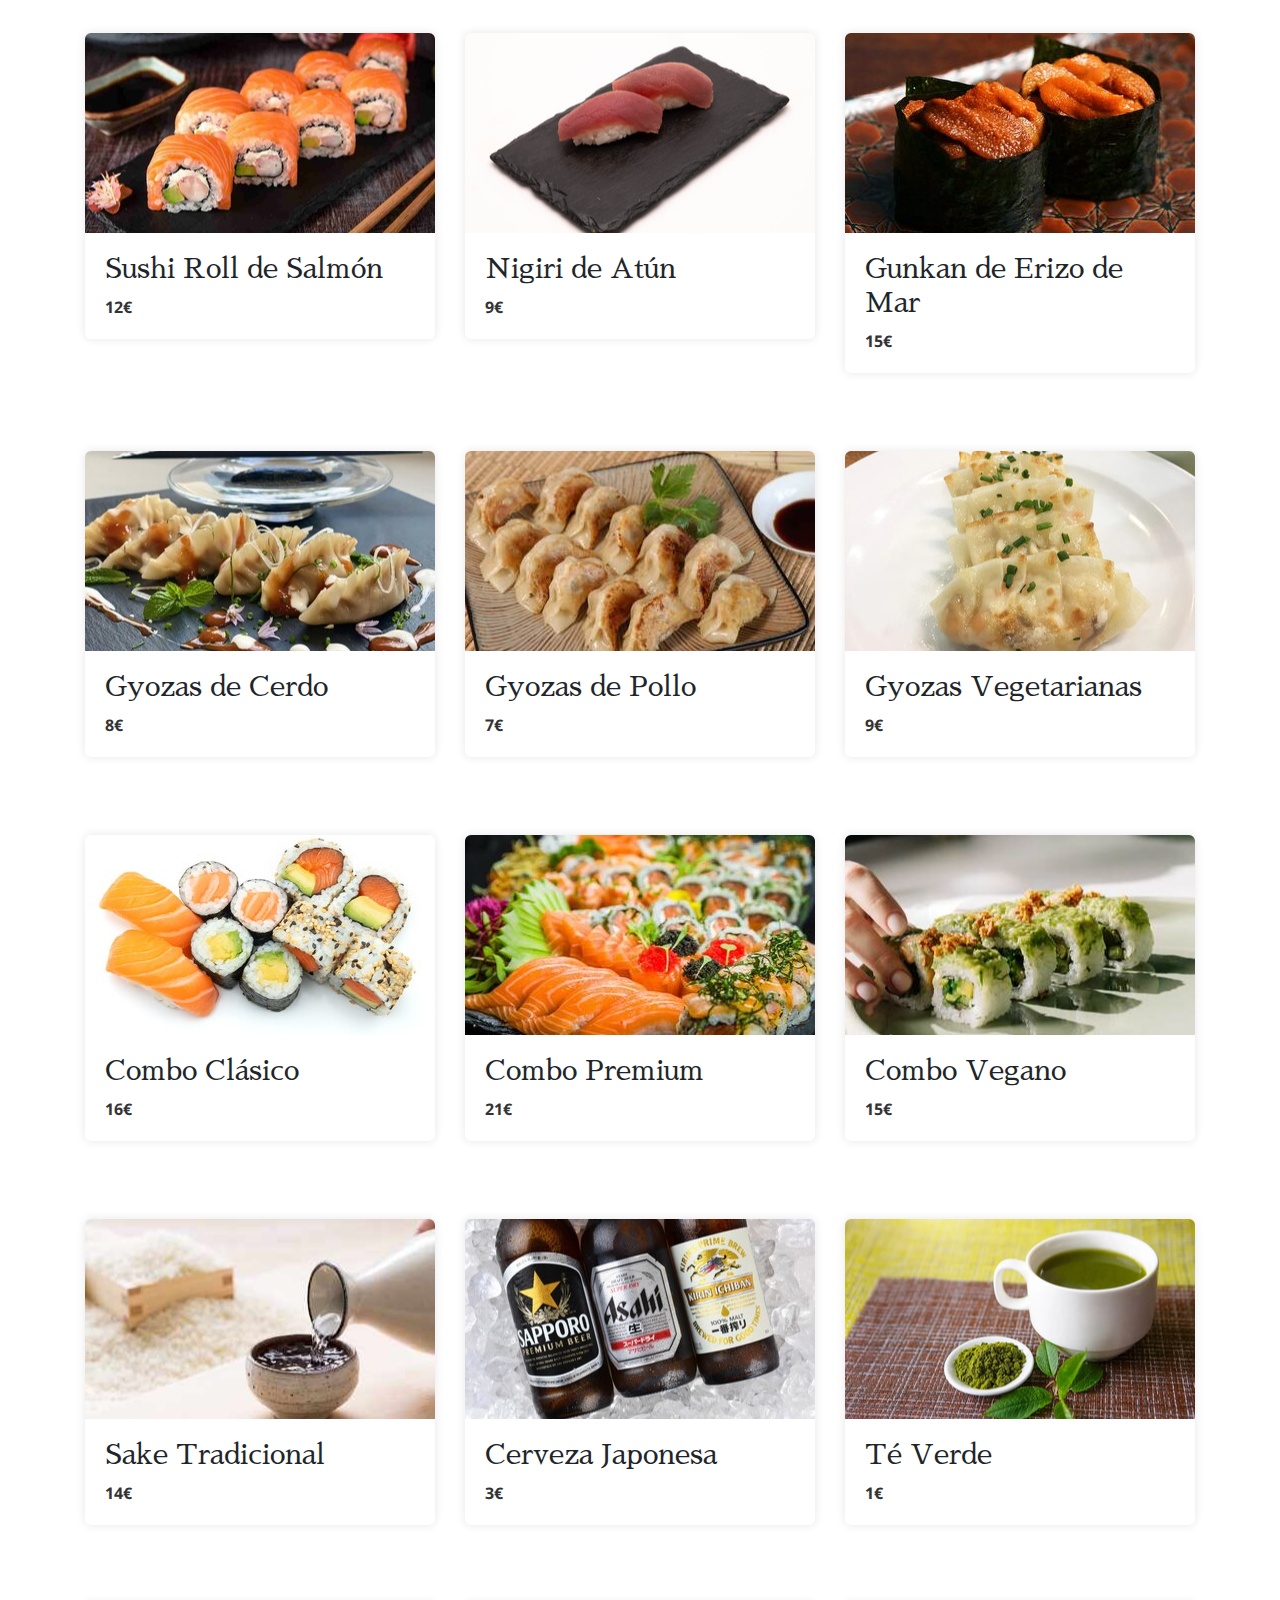
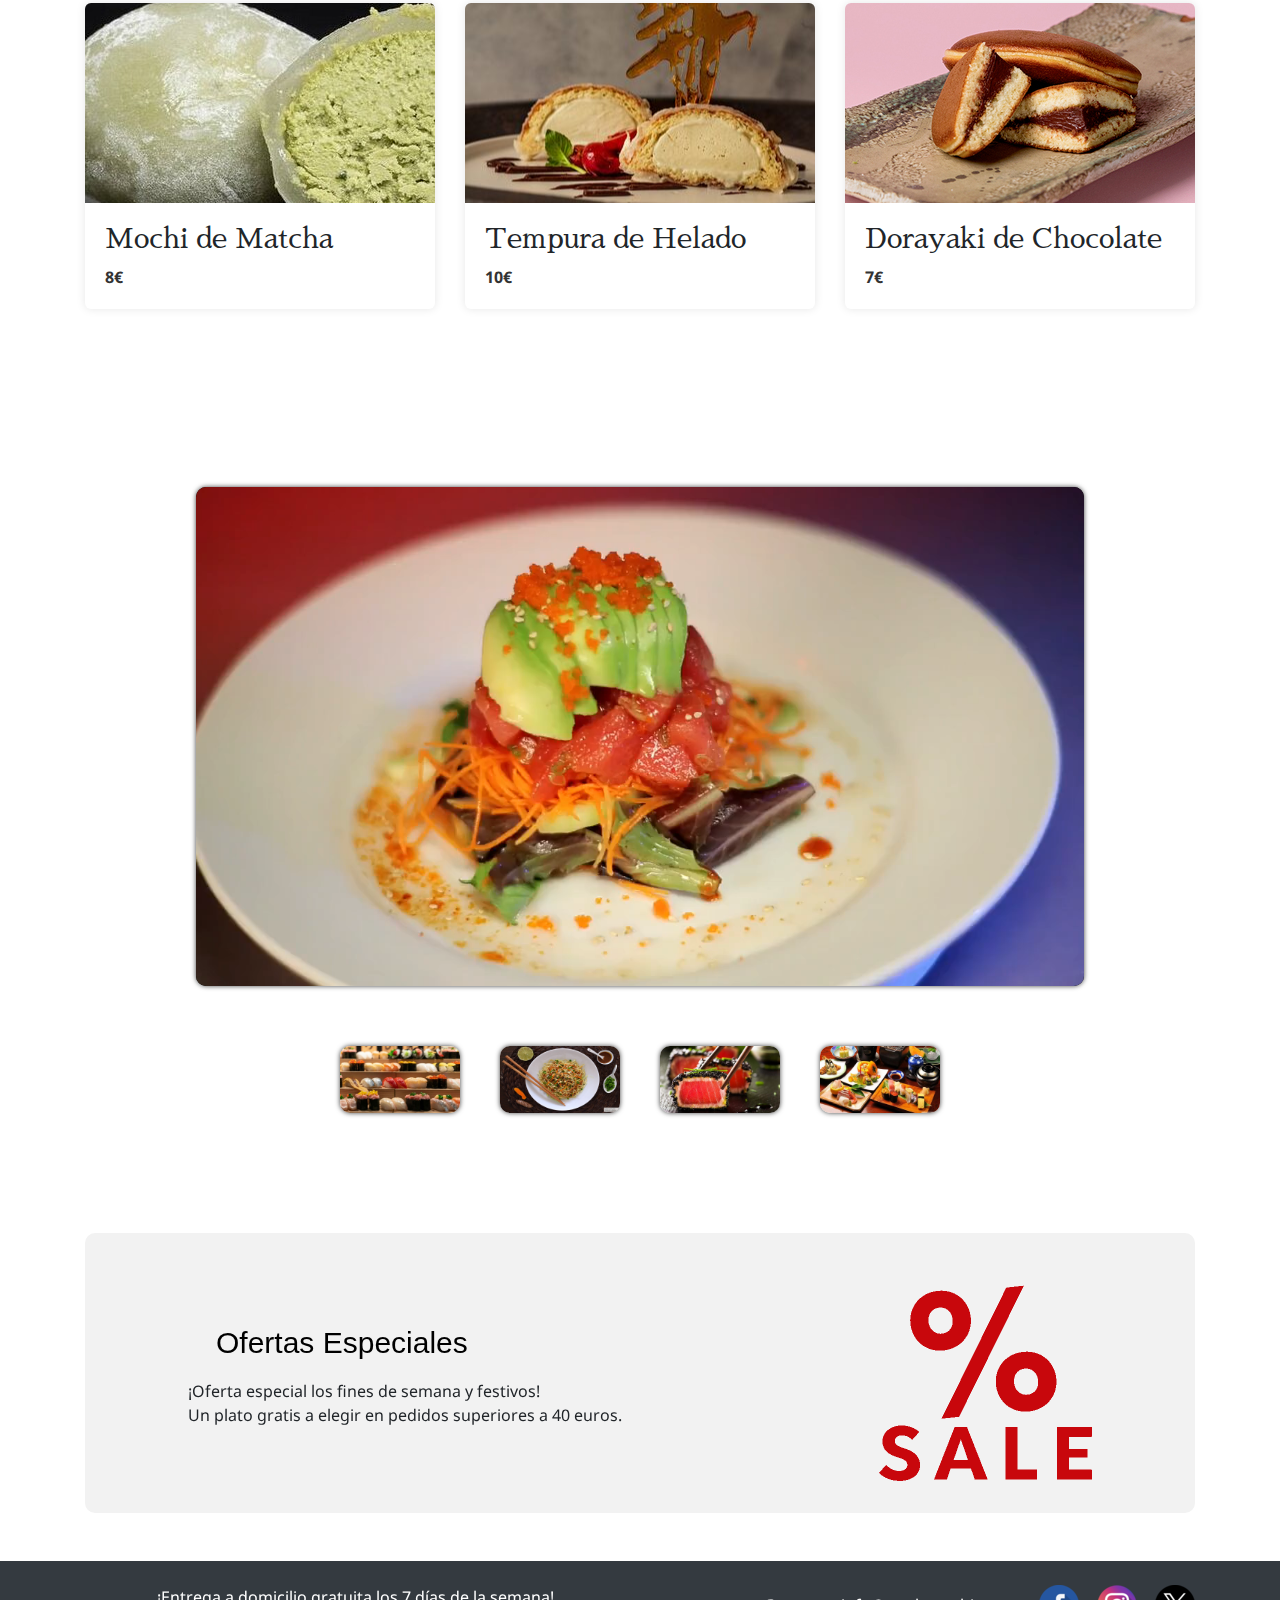
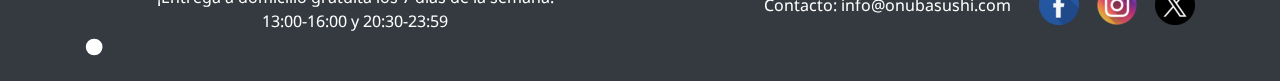
==== commit 193cb97c: "Functionallities and styles added" ====
--- a/index.html
+++ b/index.html
@@ -6,6 +6,7 @@
     <link rel="icon" href="assets/favicon.png" type="image/x-icon">
     <title>ONUBA SUSHI - Restaurante de comida japonesa</title>
     <link rel="stylesheet" href="https://maxcdn.bootstrapcdn.com/bootstrap/4.5.2/css/bootstrap.min.css">
+    <link href="https://fonts.googleapis.com/css2?family=Sawarabi+Mincho&family=Noto+Sans&display=swap" rel="stylesheet">
     <link rel="stylesheet" href="styles.css">
     <link rel="stylesheet" href="animate.css">
 
@@ -83,11 +84,19 @@
                 </div>
             </div>
         </div>
+        
     </header>
+
+    <button id="open-reserva" class="reserva-button">Reservar</button>
+
+    <style>
+        
+      </style>
     
 </head>
 <body>
     <script src="animate.js"></script>
+    <script src="script.js"></script>
     <nav class="navbar navbar-expand-lg navbar-light bg-light">
         <div class="container">
             <button class="navbar-toggler" type="button" data-toggle="collapse" data-target="#navbarNav" aria-controls="navbarNav" aria-expanded="false" aria-label="Toggle navigation">
@@ -115,7 +124,9 @@
                     </li>
                     <li class="nav-item">
                         <a class="nav-link special-offers" href="#ofertas">Ofertas Especiales</a>
-                    <!--</li>
+                    </li>
+                    
+                    <!--
                     <li class="nav-item">
                         <a class="nav-link" href="#contacto">Contacto</a>
                     </li>-->
@@ -124,10 +135,19 @@
         </div>
     </nav>
 
+    <section class="banner">
+        <div class="banner-content">
+            <h1>Bienvenido OnubaSushi</h1>
+            <h3>Hogar de la comida asiática</h3>
+            <a href="#sopas">Ver Menú</a>    
+        </div>
+    </section>
+    
+
     <div class="container py-5">
     
         <section id="sopas" class="menu-section">
-            <h2 class="mb-4">Sopas y Ramen</h2>
+            <h2 class="headline mb-4">Sopas y Ramen</h2>
             <div class="row">
                 <div class="col-md-4 mb-3">
                     <div class="tarjeta-plato">
@@ -163,7 +183,7 @@
         </section>
 
         <section id="sushi" class="menu-section">
-            <h2 class="mb-4">Sushi</h2>
+            <h2 class="headline mb-4">Sushi</h2>
             <div class="row">
                 <div class="col-md-4 mb-3">
                     <div class="tarjeta-plato">
@@ -201,7 +221,7 @@
         
 
           <section id="gyozas" class="menu-section">
-            <h2 class="mb-4">Gyozas</h2>
+            <h2 class="headline mb-4">Gyozas</h2>
             <div class="row">
                 <div class="col-md-4 mb-3">
                     <div class="tarjeta-plato">
@@ -237,7 +257,7 @@
         </section>
 
         <section id="combos" class="menu-section">
-            <h2 class="mb-4">Combos</h2>
+            <h2 class="headline mb-4">Combos</h2>
             <div class="row">
                 <div class="col-md-4 mb-3">
                     <div class="tarjeta-plato">
@@ -274,7 +294,7 @@
         
 
         <section id="bebidas" class="menu-section">
-            <h2 class="mb-4">Bebidas</h2>
+            <h2 class="headline mb-4">Bebidas</h2>
             <div class="row">
                 <div class="col-md-4 mb-3">
                     <div class="tarjeta-plato">
@@ -311,7 +331,7 @@
         
 
         <section id="postre" class="menu-section">
-            <h2 class="mb-4">Postres</h2>
+            <h2 class="headline mb-4">Postres</h2>
             <div class="row">
                 <div class="col-md-4 mb-3">
                     <div class="tarjeta-plato">
@@ -345,9 +365,21 @@
                 </div>
             </div>
         </section>
-        
-        
-        
+
+        <div class="videoImageGallery"> 
+                     
+            <div class="master">
+                <h2 class="headline mb-4">Elaboración artesana</h2>
+                <video id="video" src="assets/video.mp4" autoplay loop muted></video>
+                <img id="image" src="assets/default1.jpg" style="display: none;">
+            </div>                    
+        </div> 
+        <div class="thumbnails">    
+            <img src="assets/default1.jpg">        
+            <img class="active" src="assets/default2.jpg">  
+            <img src="assets/default3.jpg">  
+            <img src="assets/default4.jpg">  
+        </div>
         
         
         <div id="ofertas" class="ofertas-container">
@@ -369,9 +401,53 @@
 
     
 
-    <script src="https://code.jquery.com/jquery-3.5.1.slim.min.js"></script>
-    <script src="https://cdn.jsdelivr.net/npm/@popperjs/core@2.9.1/dist/umd/popper.min.js"></script>
-    <script src="https://stackpath.bootstrapcdn.com/bootstrap/4.5.2/js/bootstrap.min.js"></script>
+    <div id="reservaModal" class="modal fade" tabindex="-1" role="dialog" aria-labelledby="reservaModalLabel" aria-hidden="true">
+        <div class="modal-dialog modal-dialog-centered" role="document">
+          <div class="modal-content">
+            <div class="modal-header">
+              <h5 class="modal-title" id="reservaModalLabel">Formulario de Reserva OnubaSushi</h5>
+              <button type="button" class="close" data-dismiss="modal" aria-label="Close">
+                <span aria-hidden="true">&times;</span>
+              </button>
+            </div>
+            <div class="modal-body">
+              <form action="" method="POST">
+                <div class="form-group">
+                  <label for="name">Nombre:</label>
+                  <input type="text" id="name" name="name" class="form-control" required>
+                </div>
+                <div class="form-group">
+                  <label for="email">Correo Electrónico:</label>
+                  <input type="email" id="email" name="email" class="form-control" required>
+                </div>
+                <div class="form-group">
+                  <label for="date">Fecha de Reserva:</label>
+                  <input type="date" id="date" name="date" class="form-control" required>
+                </div>
+                <div class="form-group">
+                  <label for="time">Hora de Reserva:</label>
+                  <input type="time" id="time" name="time" class="form-control" required>
+                </div>
+                <div class="form-group">
+                  <label for="people">Número de Personas:</label>
+                  <input type="number" id="people" name="people" class="form-control" required>
+                </div>
+                <button type="submit" class="btn btn-primary btn-block">Reservar</button>
+              </form>
+            </div>
+            <div class="modal-footer">
+              <button type="button" class="btn btn-danger" data-dismiss="modal">Cancelar</button>
+            </div>
+          </div>
+        </div>
+      </div>
+
+  
+  <!-- Bootstrap JS, Popper.js, and jQuery -->
+  <script src="https://code.jquery.com/jquery-3.5.1.slim.min.js"></script>
+  <script src="https://cdn.jsdelivr.net/npm/@popperjs/core@2.5.4/dist/umd/popper.min.js"></script>
+  <script src="https://stackpath.bootstrapcdn.com/bootstrap/4.5.2/js/bootstrap.min.js"></script>
+  <script src="script.js"></script>
 </body>
 <footer class="bg-dark text-white py-4 d-flex align-items-center">
     <div class="container">
--- a/styles.css
+++ b/styles.css
@@ -1,3 +1,14 @@
+/*Fonts*/
+
+body {
+  font-family: 'Noto Sans', sans-serif;
+}
+
+h1, h2, h3 {
+  font-family: 'Sawarabi Mincho', serif;
+}
+
+
 /*Navigation bar*/
 .nav-item {
     position: relative; 
@@ -17,8 +28,8 @@
 .social-media {
     display: flex;
     justify-content: flex-end; 
-    gap: 10px; 
-    align-items: center; 
+    gap: 10px;
+    align-items: center;
 }
 
 .social-media p {
@@ -214,30 +225,307 @@
     padding-bottom: 50px;
 }
 
-
-  /*Mediaqueries*/
-  @media (max-width:1200px){
-    .column-4{
-      grid-template-columns: repeat(3,1fr);
-    }
-  }
-  
-  @media (max-width:880px){
-    .column-4{
-      grid-template-columns: repeat(2,1fr);
-    }
-  }
-  
-  @media (max-width:640px){
-    .column-4{
-      grid-template-columns: repeat(1,1fr);
-    }
-  }
-
-  
- 
-
-
-
-  
-
+/*Banner*/
+.banner{
+  position: relative;
+  width: 100%;
+  height: calc(100vh - 50px);
+  background-color: #F5F5F5;
+  background-size: cover;
+  background-position: center;
+  transition: all .1s ease-out;
+  background-image: url('assets/img/banner1.jpg');
+  animation: banner 28s infinite linear;
+}
+.banner-content{
+  margin: 0;
+  padding: 0;
+  width: 100%;
+  height: 100%;
+  color: #FFF;
+  background-color: rgba(0, 22, 40, .6);
+  display: flex;
+  flex-direction: column;
+  justify-content: center;
+  align-items: center;
+}
+.banner-content h1{
+  margin: 0;
+  padding: 0;
+  padding-bottom: 5px;
+  font-size: 40px;
+  text-align: center;
+}
+
+.banner-content h3{
+  margin: 0;
+  padding: 0;
+  padding-bottom: 20px;
+  font-size: 20px;
+  text-align: center;
+}
+
+.banner-content a{
+  text-decoration: none;
+  color: #FFF;
+  padding: 9px 20px;
+  border: 1px solid #FFF;
+  text-transform: uppercase;
+  transition: all .3s ease-in-out;
+}
+.banner-content a:hover{
+  background-color: #fff;
+  color: #333;
+}
+@keyframes banner {
+  0% {
+    background-image: url('assets/banner4.jpg');
+  }
+  33% {
+    background-image: url('assets/banner3.jpg');
+  }
+  66% {
+    background-image: url('assets/banner2.jpg');
+  }
+  100% {
+    background-image: url('assets/banner4.jpg');
+  }
+}
+
+/* Estilos para el botón de reserva */
+.reserva-button {
+  padding: 10px 20px;
+  font-size: 16px;
+  color: rgb(117, 117, 117);
+  background-color: #ffffff;
+  border: #333;
+  border-radius: 12px;
+  cursor: pointer;
+  outline: none;
+  position: absolute; 
+  right: 20%;     
+  top: 100px;    
+  animation: heartbeat 2s infinite; 
+}
+
+@keyframes heartbeat {
+  0%, 100% {
+      transform: scale(1);
+  }
+  50% {
+      transform: scale(1.05);
+  }
+}
+
+.reserva-button:hover {
+  animation: none; /* Detiene la animación al pasar el mouse */
+}
+
+#reserva-container {
+  padding: 20px;
+  border: 1px solid #ccc;
+  margin: 20px;
+  background-color: #f9f9f9;
+}
+
+/* Custom styles */
+.modal-content {
+  background-color: #343a40; 
+  color: white;
+}
+.close {
+  color: white;
+  opacity: 1;
+}
+.close:hover {
+  color: #f44336;
+}
+.modal-header, .modal-footer {
+  border-color: #454d55; 
+}
+/* Center modal vertically and horizontally */
+.modal-dialog-centered {
+  display: flex;
+  align-items: center;
+  min-height: calc(100vh - 1rem);
+}
+ /* Animation for modal and button */
+ .zoom-in {
+  animation: zoomIn 0.6s forwards;
+}
+.zoom-out {
+  animation: zoomOut 0.6s forwards;
+}
+@keyframes zoomIn {
+  from {
+      transform: scale(0);
+      opacity: 0;
+  }
+  to {
+      transform: scale(1);
+      opacity: 1;
+  }
+}
+@keyframes zoomOut {
+  from {
+      transform: scale(1);
+      opacity: 1;
+  }
+  to {
+      transform: scale(0);
+      opacity: 0;
+  }
+}
+
+/* Add Zoom Animation */
+.animate {
+  -webkit-animation: animatezoom 0.6s;
+  animation: animatezoom 0.6s
+}
+
+@-webkit-keyframes animatezoom {
+  from {-webkit-transform: scale(0)} 
+  to {-webkit-transform: scale(1)}
+}
+  
+@keyframes animatezoom {
+  from {transform: scale(0)} 
+  to {transform: scale(1)}
+}
+
+
+
+/*Mediaqueries*/
+@media (max-width:1200px){
+  .column-4{
+    grid-template-columns: repeat(3,1fr);
+  }
+}
+
+@media (max-width:880px){
+  .column-4{
+    grid-template-columns: repeat(2,1fr);
+  }
+}
+
+@media (max-width:640px){
+  .column-4{
+    grid-template-columns: repeat(1,1fr);
+  }
+}
+
+/* Ajusta el contenedor de navegación */
+.contenedor-nav {
+  margin-top: 6%;
+  padding: 20px; 
+  border-radius: 10px;
+  box-shadow: 0px 0px 5px 0px rgba(0,0,0,0.75);
+  width: auto; /* Ajustado para permitir un ancho automático */
+}
+
+/* Estilo para escalonar los enlaces de navegación */
+.nav-item {
+  margin-bottom: 10px; 
+}
+
+.logo-img {
+  width: 25%;
+  height: auto;
+}
+
+/* Estilo para las tarjetas */
+.card {
+  background-color: #fff; 
+  border-radius: 10px; 
+  box-shadow: 0px 0px 5px 0px rgba(0,0,0,0.75); 
+  margin-bottom: 20px; 
+}
+
+.card-body {
+  display: flex; 
+  align-items: center;
+}
+
+.card:hover {
+  background-color: #f0f0f0; 
+}
+
+span {
+  color: #000000;
+  justify-content: center;
+  text-align: center;
+}
+
+.videoImageGallery{
+  margin-top: 100px;
+  
+}
+
+.master img, video {
+  background-color: #000000;
+  width: 80%;
+  margin-right: 10%;
+  margin-left: 10%;
+  
+  height: 20%;
+  border-radius: 10px; 
+  box-shadow: 0px 0px 5px 0px rgba(0,0,0,0.75); 
+  margin-bottom: 3%;
+}
+
+.thumbnails {
+  display: flex;
+  flex-wrap: wrap;
+  justify-content: center;
+  margin-bottom: 100px;
+}
+
+.thumbnails img {
+  max-width: 120px; 
+  max-height: 80px;
+  margin: 20px; 
+  cursor: pointer;
+  border-radius: 10px; 
+  box-shadow: 0px 0px 5px 0px rgba(0,0,0,0.75); 
+}
+
+.thumbnails img:hover {
+  scale: 1.2;
+}
+
+/* Estilo inicial de los h2 */
+.headline {
+  opacity: 0;
+  white-space: nowrap;
+  overflow: hidden;
+  
+  width: 0; /* Ocultar el texto inicialmente */
+  transition: opacity 0.3s ease-in-out;
+}
+
+/* Animación de escritura */
+@keyframes typing {
+  from {
+      width: 0;
+  }
+  to {
+      width: 100%;
+  }
+}
+
+@keyframes blink-cursor { 
+  from, to {
+      border-color: transparent;
+  }
+  50% {
+      border-color: rgb(94, 193, 255);
+  }
+}
+
+/* Aplica la animación cuando la clase "visible" está presente */
+.headline.visible {
+  opacity: 1;
+  animation: typing 4s steps(30, end), blink-cursor 0.75s step-end 4s; /* Cursor animation stops after typing */
+  width: 100%; /* Mostrar todo el texto */
+}
+
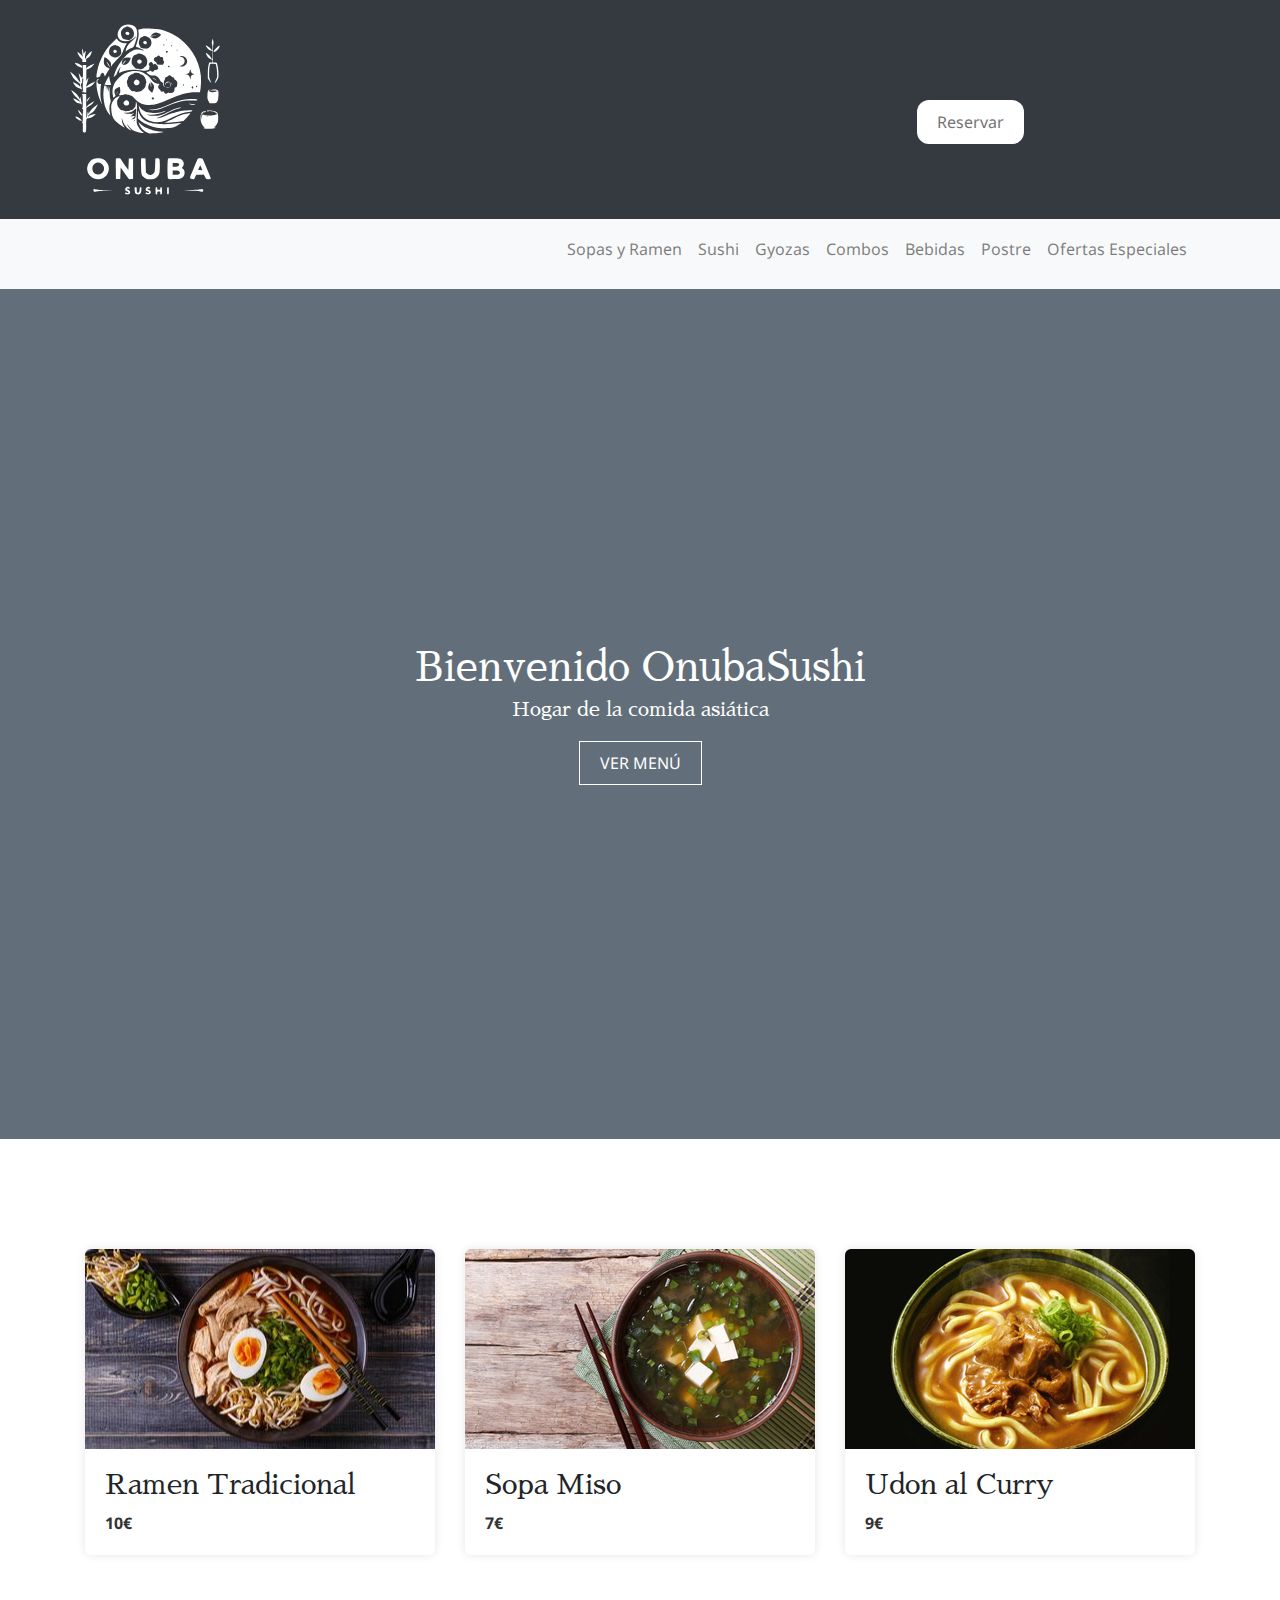
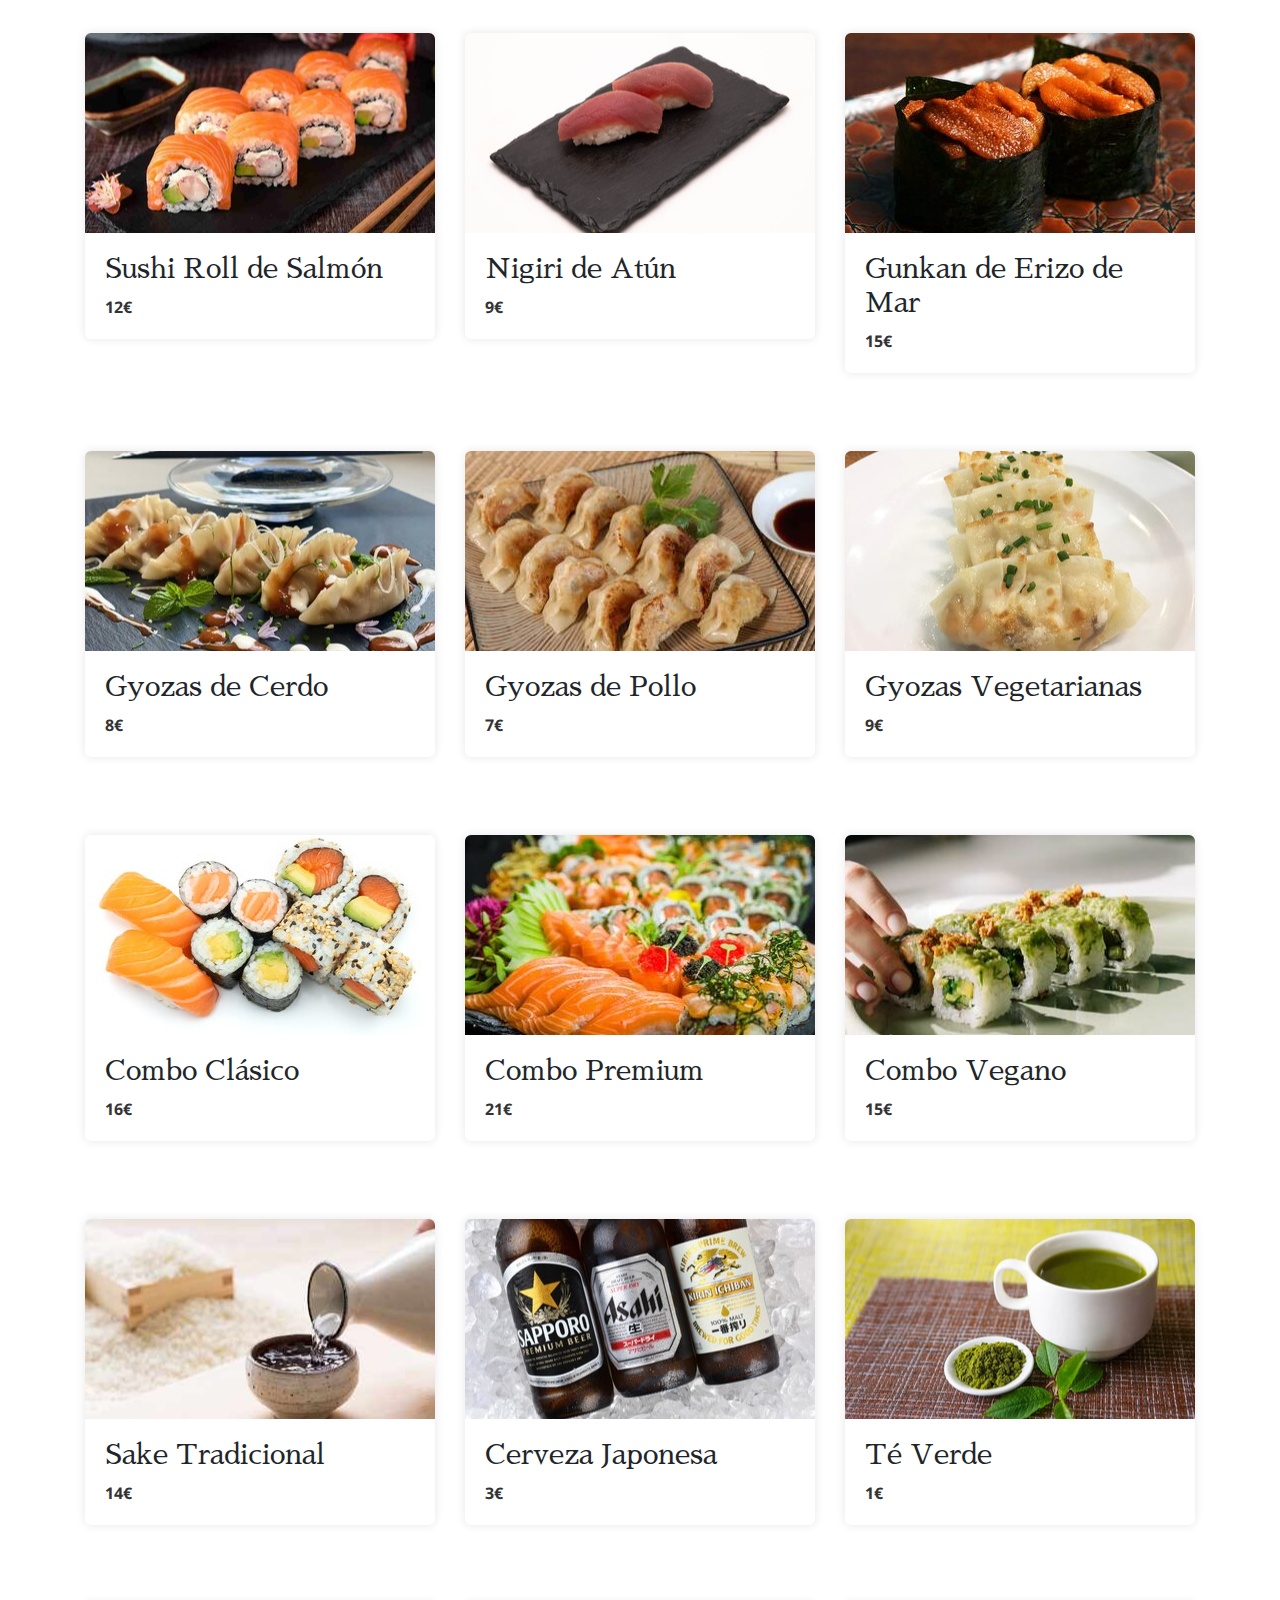
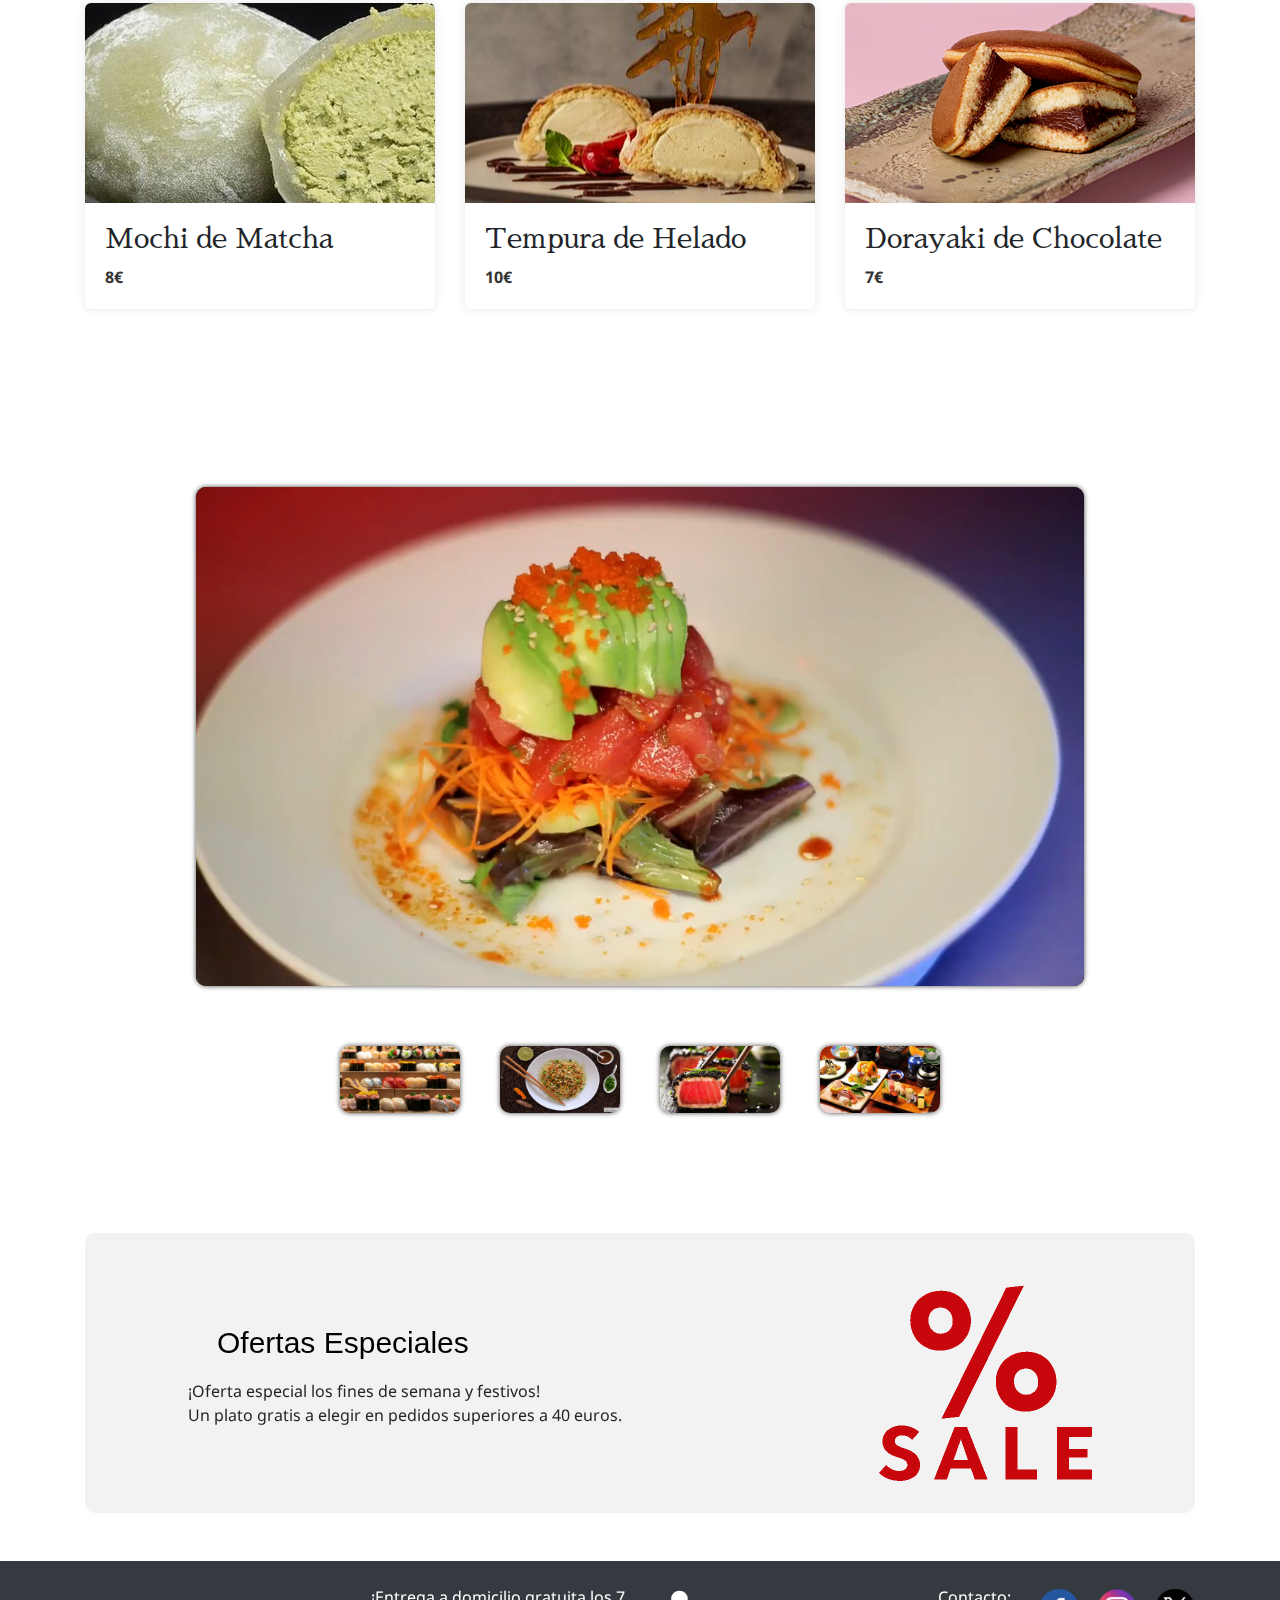
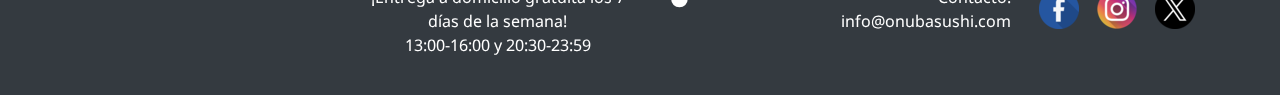
==== commit 9811575d: "Cambios" ====
--- a/index.html
+++ b/index.html
@@ -4,7 +4,7 @@
     <meta charset="UTF-8">
     <meta name="viewport" content="width=device-width, initial-scale=1.0">
     <link rel="icon" href="assets/favicon.png" type="image/x-icon">
-    <title>ONUBA SUSHI - Restaurante de comida japonesa</title>
+    <title>ONUBA SUSHI</title>
     <link rel="stylesheet" href="https://maxcdn.bootstrapcdn.com/bootstrap/4.5.2/css/bootstrap.min.css">
     <link href="https://fonts.googleapis.com/css2?family=Sawarabi+Mincho&family=Noto+Sans&display=swap" rel="stylesheet">
     <link rel="stylesheet" href="styles.css">
@@ -452,13 +452,45 @@
 <footer class="bg-dark text-white py-4 d-flex align-items-center">
     <div class="container">
         <div class="row">
-            
-            <div class="col-md-6 text-center">
+
+            <div class="col-md-3">
+                <iframe src="https://www.google.com/maps/embed?pb=!1m23!1m12!1m3!1d105836.41051316654!2d-118.58115968122492!3d34.00825462732911!2m3!1f0!2f0!3f0!3m2!1i1024!2i768!4f13.1!4m8!3e6!4m0!4m5!1s0x80c2a4d74d5ea79b%3A0xcd9a111aced18f4d!2s200%20Santa%20Monica%20Pier%2C%20Santa%20Monica%2C%20CA%2090401%2C%20Estados%20Unidos!3m2!1d34.008282099999995!2d-118.4987585!5e0!3m2!1ses!2ses!4v1716829884765!5m2!1ses!2ses" 
+                        width="100%" height="80" 
+                        style="border:0; border-radius: 15px;" 
+                        allowfullscreen="" loading="lazy" 
+                        referrerpolicy="no-referrer-when-downgrade">
+                </iframe>
+            </div>
+
+            <div class="col-md-3 text-center">
                 <div class="delivery-info">
                     <p class="mb-0">¡Entrega a domicilio gratuita los 7 días de la semana!<br>13:00-16:00 y 20:30-23:59</p>
                 </div>
             </div>
-            <div class="col-md-6">
+
+            <div class="col-md-3">
+                <div id="svg">
+                    <?xml version="1.0"?>
+                    <svg
+                        width="40"
+                        height="20"
+                        viewBox="0 0 120 120"
+                        version="1.1"
+                        xmlns="http://www.w3.org/2000/svg">
+                        <circle id="circle" cx="60" cy="60" r="50" fill="white">
+                            <animate
+                                attributeType="XML"
+                                attributeName="cx"
+                                values="10; 110; 10"
+                                keyTimes="0; 0.5; 1"
+                                dur="2s"
+                                repeatCount="indefinite" />
+                        </circle>
+                    </svg>
+                </div>
+            </div>
+
+            <div class="col-md-3">
                 <ul class="social-media list-inline mb-0 text-center text-md-right">
                     <li class="list-inline-item"><p class="mb-0">Contacto: info@onubasushi.com</p></li>
                     <li class="list-inline-item"><a href="#"><img src="assets/facebook.png" alt="Facebook"></a></li>
@@ -466,26 +498,11 @@
                     <li class="list-inline-item"><a href="#"><img src="assets/twitter.png" alt="Twitter"></a></li>
                 </ul>
             </div>
-            <!--Uso de SVG-->
-            <div id="svg">
-                <?xml version="1.0"?>
-                <svg
-                    width="40"
-                    height="20"
-                    viewBox="0 0 120 120"
-                    version="1.1"
-                    xmlns="http://www.w3.org/2000/svg">
-                    <circle id="circle" cx="60" cy="60" r="50" fill="white">
-                        <animate
-                            attributeType="XML"
-                            attributeName="cx"
-                            values="10; 110; 10"
-                            keyTimes="0; 0.5; 1"
-                            dur="2s"
-                            repeatCount="indefinite" />
-                    </circle>
-                </svg>
-            </div>
+            
+
+            
+            
+            
         </div>
     </div>
 </footer>
--- a/styles.css
+++ b/styles.css
@@ -529,3 +529,7 @@
   width: 100%; /* Mostrar todo el texto */
 }
 
+.map{
+  border-radius: 40%;
+}
+
